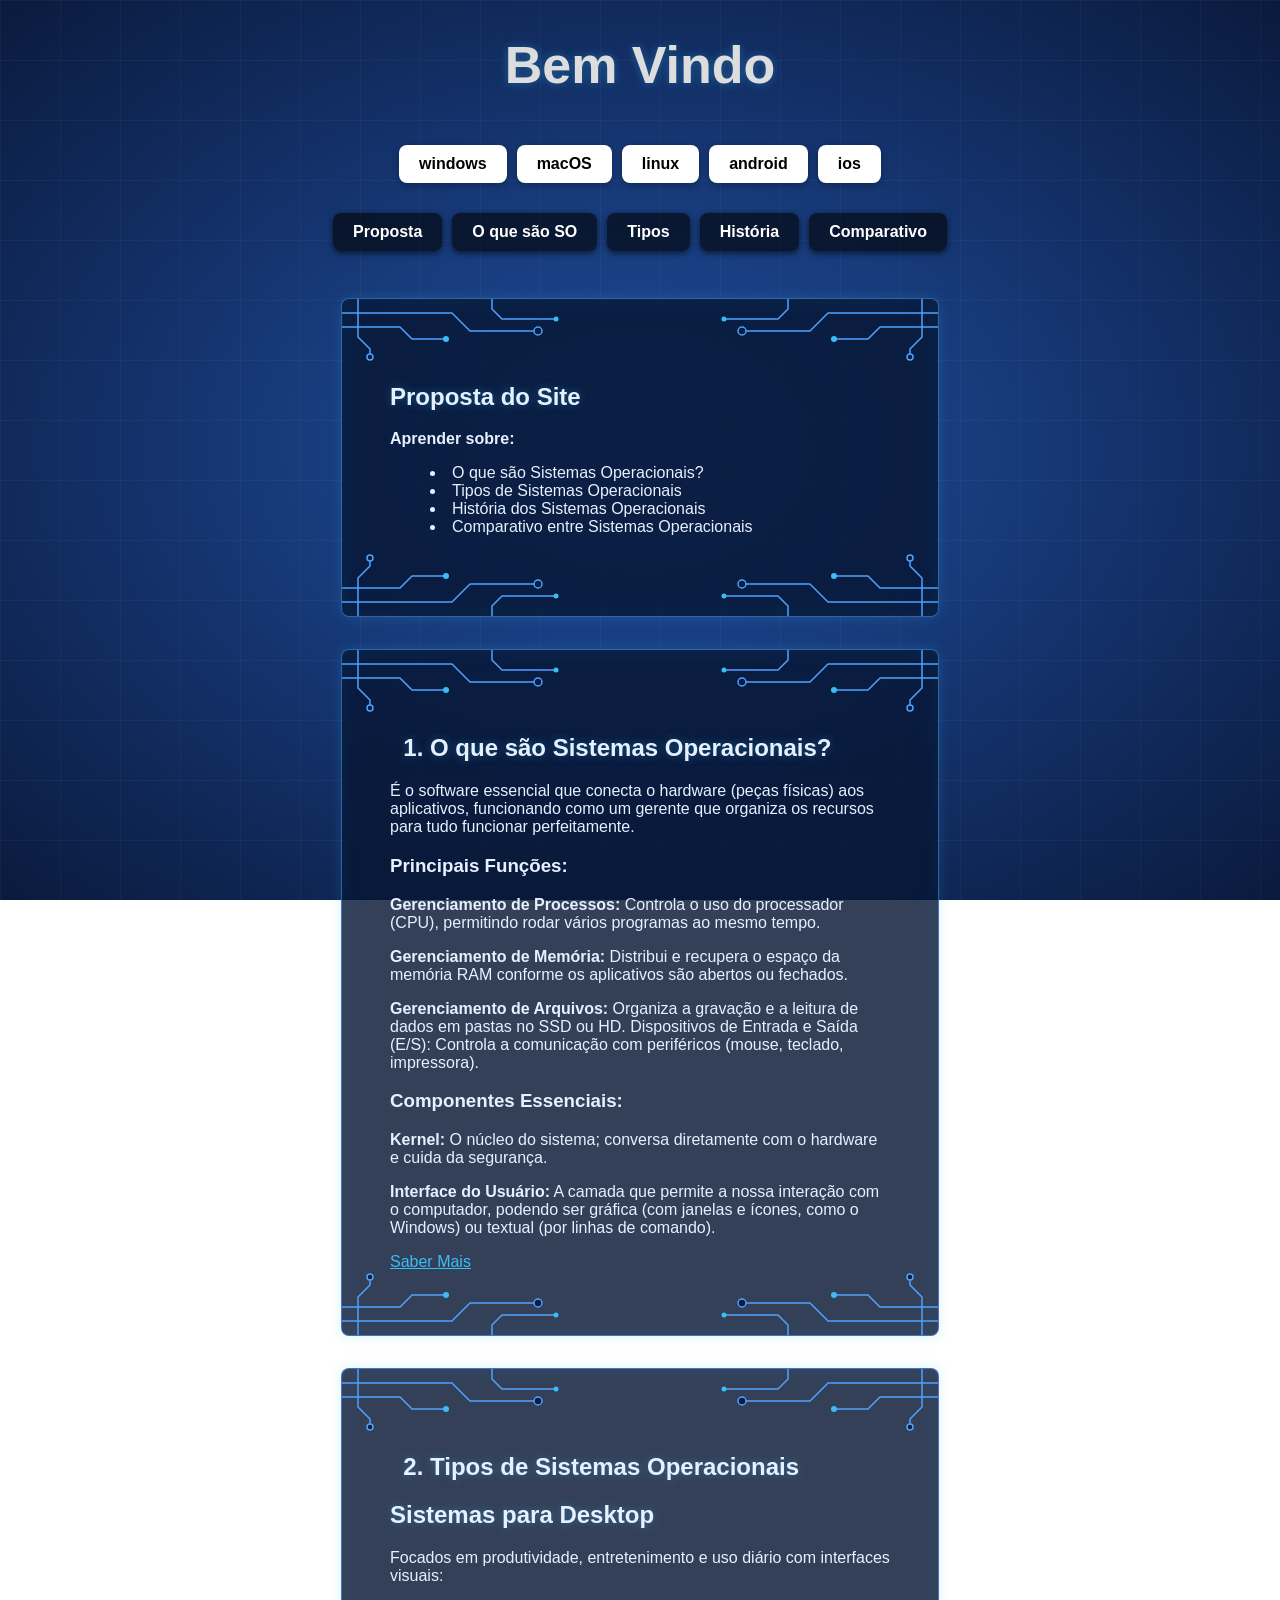
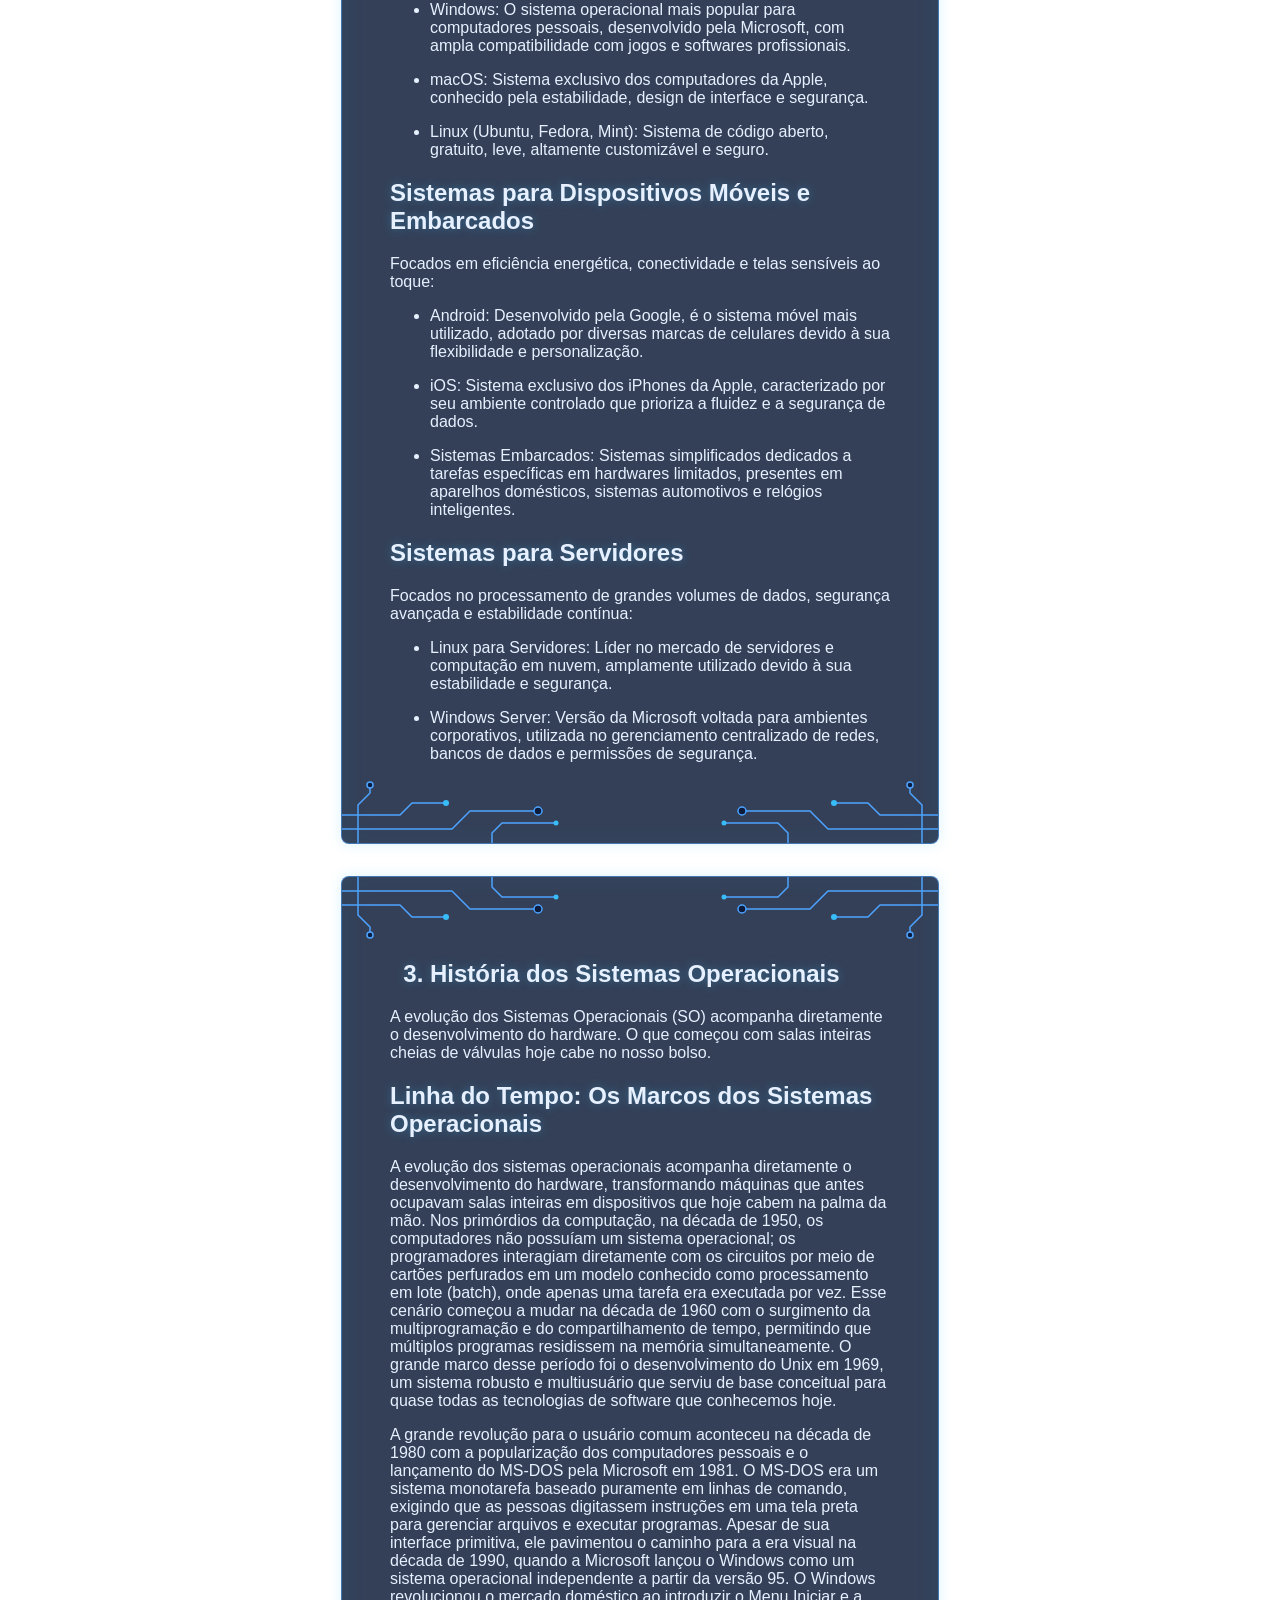
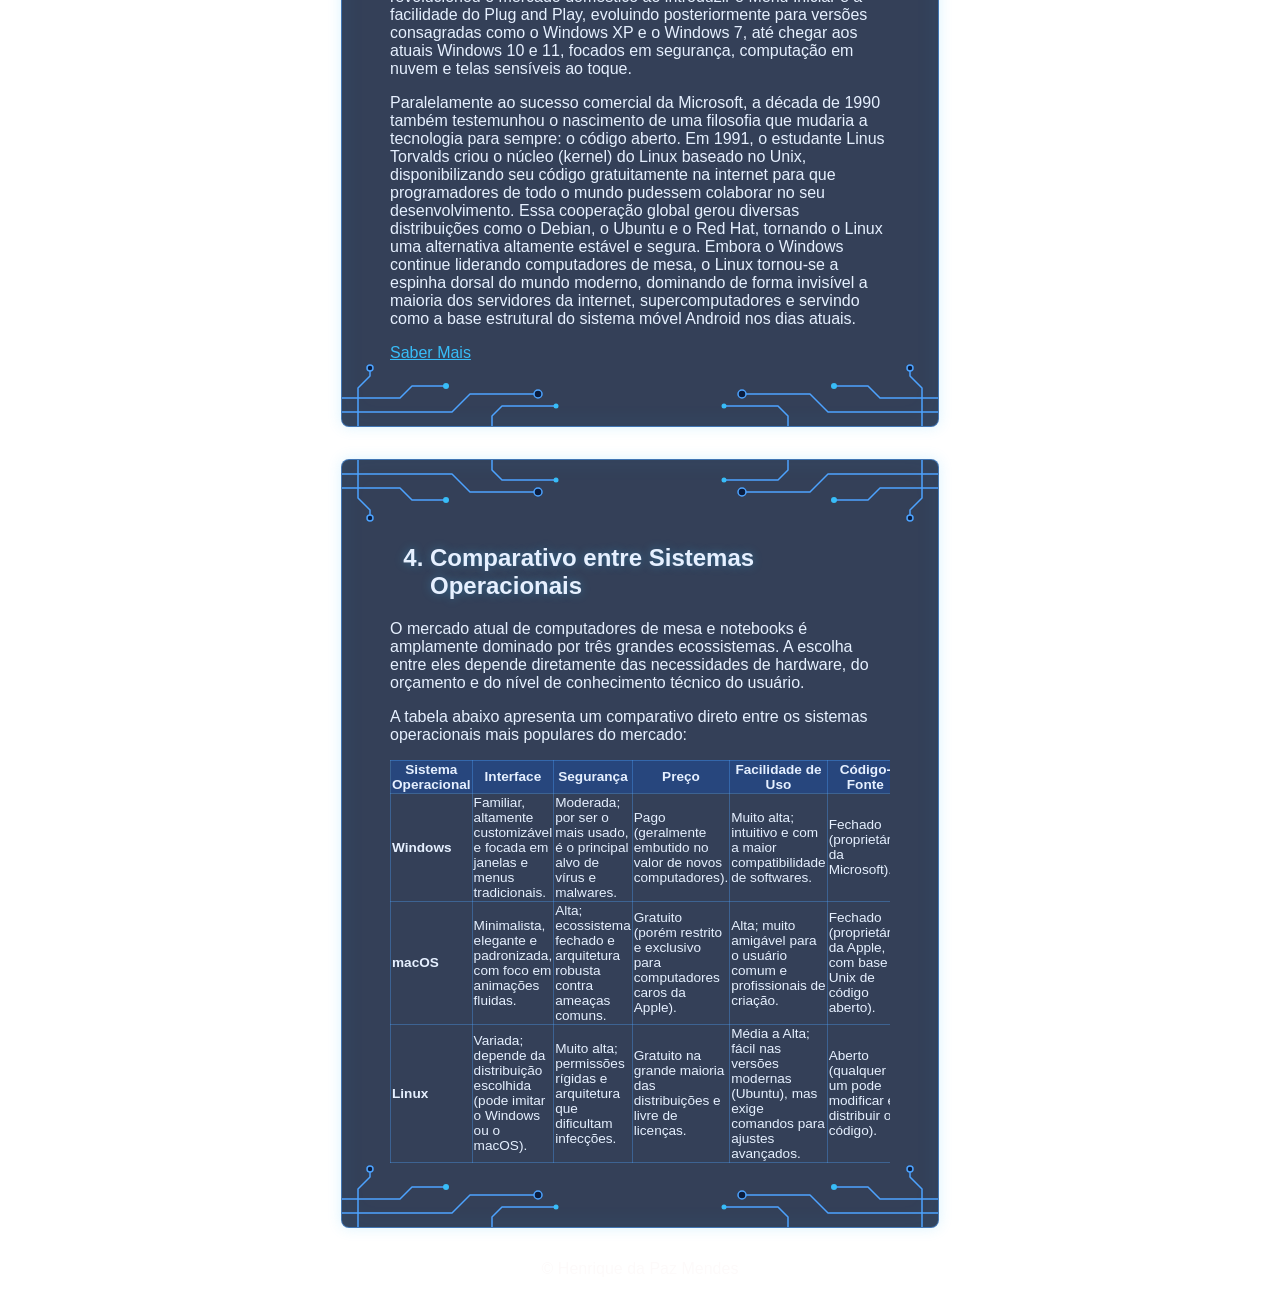
==== index.html @ d25dc4a1 "Add files via upload" ====
<!DOCTYPE html>
<!-- Declara que o documento é HTML5 -->
<html lang="pt-BR">
<!-- Idioma da página: português do Brasil -->

<!-- ==================================================================
     CABEÇALHO TÉCNICO (HEAD)
     Informações que não aparecem na página, mas configuram o site
     ================================================================== -->

<head>
    <meta charset="UTF-8"> <!-- Permite usar acentos e caracteres especiais -->
    <meta name="viewport" content="width=device-width, initial-scale=1.0">
    <!-- Faz o site se adaptar bem em celular -->

    <title>Modelo</title> <!-- Título que aparece na aba do navegador -->

    <link rel="stylesheet" href="estilo.css">
    <!-- Conecta o HTML com o arquivo de estilo (CSS) -->
    <link rel="stylesheet" href="circuito.css">
</head>


<!-- ==================================================================
     CORPO DA PÁGINA (BODY)
     Tudo o que aparece na tela fica aqui dentro
     ================================================================== -->

<body id='body' onload="carregar()" font face="Arial">
    <!-- Quando a página carrega, executa a função "carregar()" do JavaScript -->


    <!-- ============================================================
         MÚSICA DE FUNDO
         Toca sozinha (autoplay), repete (loop) e começa sem som (muted)
         ============================================================ -->
    <audio id="musica" autoplay loop muted>
        <source src="lofi.mp3" type="audio/mpeg">
    </audio>


    <!-- ============================================================
         TOPO DA PÁGINA (HEADER)
         ============================================================ -->
    <header>
        <div class="titulo"><h1>Bem Vindo</h1></div>
        <!-- Título principal da página -->
        <!-- ============================================================
         BOTÕES INTERATIVOS
         Cada botão chama uma função do arquivo script.js
         ============================================================ -->
        <!-- Botões interativos (chamam funções do script.js) -->
        <div class="botoes-so">
            <input type="button" value="windows" onclick="windowls()" target="_blank">
            <input type="button" value="macOS" onclick="macos()" target="_blank">
            <input type="button" value="linux" onclick="linux()" target="_blank">
            <input type="button" value="android" onclick="android()" target="_blank">
            <input type="button" value="ios" onclick="ios()" target="_blank">
        </div>
    </header>
    <!-- ============================================================
     MENU DE NAVEGAÇÃO
     Cada botão rola a página até a section com o id correspondente
     ============================================================ -->
    <nav class="menu">
        <a href="#proposta">Proposta</a>
        <a href="#o-que-sao">O que são SO</a>
        <a href="#tipos">Tipos</a>
        <a href="#historia">História</a>
        <a href="#comparativo">Comparativo</a>
    </nav>

    <section id="proposta">

        <!-- Título da seção -->
        <div class="titulo2">
            <h1>
                Proposta do Site
            </h1>
        </div>

        <!-- Lista com os assuntos que serão abordados -->
        <p><strong>Aprender sobre:</strong></p>
        <div class="a">
         <ul>
            <li>O que são Sistemas Operacionais?</li>
            <li>Tipos de Sistemas Operacionais</li>
            <li>História dos Sistemas Operacionais</li>
            <li>Comparativo entre Sistemas Operacionais</li>
         </ul>
        </div>
    </section>


    <!-- ========================================================
             SECTION 2 — O QUE SÃO SISTEMAS OPERACIONAIS?
             Explica o conceito, as funções e os componentes do SO
             ======================================================== -->
    <section id="o-que-sao" class="os">

        <!-- Título numerado do tópico 1 -->
        <ol>
            <h2>
                <li>O que são Sistemas Operacionais?</li>
            </h2>
        </ol>

        <!-- Parágrafo 1: definição geral do SO -->
        <p>É o software essencial que conecta o hardware (peças físicas) aos aplicativos, funcionando como um gerente
            que organiza os recursos para tudo funcionar perfeitamente.</p>


        <h3>Principais Funções:</h3>
        <p>
            <strong>Gerenciamento de Processos:</strong> Controla o uso do processador (CPU), permitindo rodar vários
            programas ao mesmo
            tempo.
        </p>
        <p>
            <strong>Gerenciamento de Memória:</strong> Distribui e recupera o espaço da memória RAM conforme os
            aplicativos são abertos
            ou fechados.
        </p>
        <p>
            <strong>Gerenciamento de Arquivos:</strong> Organiza a gravação e a leitura de dados em pastas no SSD ou HD.

            Dispositivos de Entrada e Saída (E/S): Controla a comunicação com periféricos (mouse, teclado, impressora).
        </p>
        <h3>Componentes Essenciais:</h3>
        <p>
            <strong>Kernel:</strong> O núcleo do sistema; conversa diretamente com o hardware e cuida da segurança.
        </p>
        <p>
            <strong>Interface do Usuário:</strong> A camada que permite a nossa interação com o computador, podendo ser
            gráfica (com
            janelas e ícones, como o Windows) ou textual (por linhas de comando).
        </p>
        <a href="os.html">Saber Mais</a>

    </section>


    <!-- ========================================================
             SECTION 3 — TIPOS DE SISTEMAS OPERACIONAIS
             Divide os sistemas em: Desktop, Móveis/Embarcados e Servidores
             ======================================================== -->
    <section id="tipos">

        <!-- Título numerado do tópico 2 (start="2" faz a lista começar no número 2) -->
        <ol start="2">
            <h2>
                <li>Tipos de Sistemas Operacionais</li>
            </h2>
        </ol>

        <!-- ---------- Subtópico: Sistemas para Desktop ---------- -->
        <h2>Sistemas para Desktop</h2>
        <p>Focados em produtividade, entretenimento e uso diário com interfaces visuais:</p>
        <ul>
            <li>Windows: O sistema operacional mais popular para computadores pessoais, desenvolvido pela Microsoft, com
                ampla compatibilidade com jogos e softwares profissionais.</li>

            <p>
                <li>macOS: Sistema exclusivo dos computadores da Apple, conhecido pela estabilidade, design de interface
                    e segurança.</li>
            </p>
            <p>
                <li>Linux (Ubuntu, Fedora, Mint): Sistema de código aberto, gratuito, leve, altamente customizável e
                    seguro.
            </p>
        </ul>

        <!-- ---------- Subtópico: Sistemas Móveis e Embarcados ---------- -->
        <h2>Sistemas para Dispositivos Móveis e Embarcados</h2>
        <p>Focados em eficiência energética, conectividade e telas sensíveis ao toque:</p>
        <ul>
            <li>Android: Desenvolvido pela Google, é o sistema móvel mais utilizado, adotado por diversas marcas de
                celulares devido à sua flexibilidade e personalização.
            </li>
            <p>
                <li>iOS: Sistema exclusivo dos iPhones da Apple, caracterizado por seu ambiente controlado que prioriza
                    a fluidez e a segurança de dados.</li>
            </p>
            <p>
                <li>Sistemas Embarcados: Sistemas simplificados dedicados a tarefas específicas em hardwares limitados,
                    presentes em aparelhos domésticos, sistemas automotivos e relógios inteligentes.
                </li>
            </p>
        </ul>

        <!-- ---------- Subtópico: Sistemas para Servidores ---------- -->
        <h2>Sistemas para Servidores</h2>
        <p>
            Focados no processamento de grandes volumes de dados, segurança avançada e estabilidade contínua:
        </p>
        <ul>
            <li>Linux para Servidores: Líder no mercado de servidores e computação em nuvem, amplamente utilizado devido
                à sua estabilidade e segurança.</li>
            <p>
                <li>Windows Server: Versão da Microsoft voltada para ambientes corporativos, utilizada no gerenciamento
                    centralizado de redes, bancos de dados e permissões de segurança.</li>
            </p>
        </ul>

    </section>


    <!-- ========================================================
             SECTION 4 — HISTÓRIA DOS SISTEMAS OPERACIONAIS
             Conta a evolução: cartões perfurados, Unix, MS-DOS,
             Windows e Linux
             ======================================================== -->
    <section id="historia">

        <ol start="3">
            <h2>
                <li>História dos Sistemas Operacionais</li>
            </h2>
        </ol>

        <!-- Introdução curta do tópico -->
        <p>A evolução dos Sistemas Operacionais (SO) acompanha diretamente o desenvolvimento do hardware. O que começou
            com salas inteiras cheias de válvulas hoje cabe no nosso bolso.</p>

        <!-- Subtítulo da linha do tempo -->
        <h2>Linha do Tempo: Os Marcos dos Sistemas Operacionais</h2>

        <!-- Parágrafo 1: décadas de 1950 e 1960 (batch, multiprogramação, Unix) -->
        <p>A evolução dos sistemas operacionais acompanha diretamente o desenvolvimento do hardware, transformando
            máquinas que antes ocupavam salas inteiras em dispositivos que hoje cabem na palma da mão. Nos primórdios da
            computação, na década de 1950, os computadores não possuíam um sistema operacional; os programadores
            interagiam diretamente com os circuitos por meio de cartões perfurados em um modelo conhecido como
            processamento em lote (batch), onde apenas uma tarefa era executada por vez. Esse cenário começou a mudar na
            década de 1960 com o surgimento da multiprogramação e do compartilhamento de tempo, permitindo que múltiplos
            programas residissem na memória simultaneamente. O grande marco desse período foi o desenvolvimento do Unix
            em 1969, um sistema robusto e multiusuário que serviu de base conceitual para quase todas as tecnologias de
            software que conhecemos hoje.</p>

        <!-- Parágrafo 2: décadas de 1980 e 1990 (MS-DOS e Windows) -->
        <p>A grande revolução para o usuário comum aconteceu na década de 1980 com a popularização dos computadores
            pessoais e o lançamento do MS-DOS pela Microsoft em 1981. O MS-DOS era um sistema monotarefa baseado
            puramente em linhas de comando, exigindo que as pessoas digitassem instruções em uma tela preta para
            gerenciar arquivos e executar programas. Apesar de sua interface primitiva, ele pavimentou o caminho para a
            era visual na década de 1990, quando a Microsoft lançou o Windows como um sistema operacional independente a
            partir da versão 95. O Windows revolucionou o mercado doméstico ao introduzir o Menu Iniciar e a facilidade
            do Plug and Play, evoluindo posteriormente para versões consagradas como o Windows XP e o Windows 7, até
            chegar aos atuais Windows 10 e 11, focados em segurança, computação em nuvem e telas sensíveis ao toque.</p>

        <!-- Parágrafo 3: década de 1990 (Linux e código aberto) -->
        <p>Paralelamente ao sucesso comercial da Microsoft, a década de 1990 também testemunhou o nascimento de uma
            filosofia que mudaria a tecnologia para sempre: o código aberto. Em 1991, o estudante Linus Torvalds criou o
            núcleo (kernel) do Linux baseado no Unix, disponibilizando seu código gratuitamente na internet para que
            programadores de todo o mundo pudessem colaborar no seu desenvolvimento. Essa cooperação global gerou
            diversas distribuições como o Debian, o Ubuntu e o Red Hat, tornando o Linux uma alternativa altamente
            estável e segura. Embora o Windows continue liderando computadores de mesa, o Linux tornou-se a espinha
            dorsal do mundo moderno, dominando de forma invisível a maioria dos servidores da internet,
            supercomputadores e servindo como a base estrutural do sistema móvel Android nos dias atuais.</p>
        <a href="historia.html" class="historia">Saber Mais</a>
    </section>


    <!-- ========================================================
             SECTION 5 — COMPARATIVO ENTRE SISTEMAS OPERACIONAIS
             Tabela comparando Windows, macOS e Linux
             ======================================================== -->
    
    <section id="comparativo">

        <!-- Título numerado do tópico 4 -->
        <ol start="4">
            <h2>
                <li>Comparativo entre Sistemas Operacionais</li>
            </h2>
        </ol>

        <!-- Introdução do comparativo -->
        <p>O mercado atual de computadores de mesa e notebooks é amplamente dominado por três grandes ecossistemas. A
            escolha entre eles depende diretamente das necessidades de hardware, do orçamento e do nível de conhecimento
            técnico do usuário.</p>

        <p>A tabela abaixo apresenta um comparativo direto entre os sistemas operacionais mais populares do mercado:</p>

        <!-- Tabela comparativa (estilizada pela classe "tabela-so" no CSS) -->
      <div class="tabela">
        <table class="tabela-so">

            <!-- Cabeçalho da tabela: nomes das colunas -->
            <thead>
                <tr>
                    <th>Sistema Operacional</th>
                    <th>Interface</th>
                    <th>Segurança</th>
                    <th>Preço</th>
                    <th>Facilidade de Uso</th>
                    <th>Código-Fonte</th>
                </tr>
            </thead>

            <!-- Corpo da tabela: uma linha para cada sistema -->
            <tbody>

                <!-- Linha: Windows -->
                <tr>
                    <td><strong>Windows</strong></td>
                    <td>Familiar, altamente customizável e focada em janelas e menus tradicionais.</td>
                    <td>Moderada; por ser o mais usado, é o principal alvo de vírus e malwares.</td>
                    <td>Pago (geralmente embutido no valor de novos computadores).</td>
                    <td>Muito alta; intuitivo e com a maior compatibilidade de softwares.</td>
                    <td>Fechado (proprietário da Microsoft).</td>
                </tr>

                <!-- Linha: macOS -->
                <tr>
                    <td><strong>macOS</strong></td>
                    <td>Minimalista, elegante e padronizada, com foco em animações fluidas.</td>
                    <td>Alta; ecossistema fechado e arquitetura robusta contra ameaças comuns.</td>
                    <td>Gratuito (porém restrito e exclusivo para computadores caros da Apple).</td>
                    <td>Alta; muito amigável para o usuário comum e profissionais de criação.</td>
                    <td>Fechado (proprietário da Apple, com base Unix de código aberto).</td>
                </tr>

                <!-- Linha: Linux -->
                <tr>
                    <td><strong>Linux</strong></td>
                    <td>Variada; depende da distribuição escolhida (pode imitar o Windows ou o macOS).</td>
                    <td>Muito alta; permissões rígidas e arquitetura que dificultam infecções.</td>
                    <td>Gratuito na grande maioria das distribuições e livre de licenças.</td>
                    <td>Média a Alta; fácil nas versões modernas (Ubuntu), mas exige comandos para ajustes avançados.
                    </td>
                    <td>Aberto (qualquer um pode modificar e distribuir o código).</td>
                </tr>

            </tbody>
        </table>
      </div>
    </section>
   







    <!-- ============================================================
         RODAPÉ
         ============================================================ -->
    <footer>
        <p>&copy; Henrique da Paz Mendes</p>
        <!-- Rodapé com meu nome -->
    </footer>


    <!-- ============================================================
         JAVASCRIPT
         Fica no final do body para carregar depois do conteúdo
         ============================================================ -->
    <script src="script.js"></script>
    <!-- Conecta com o JavaScript que controla o comportamento da página -->

</body>

</html>
---- estilo.css ----
body {
    background-image: url('logos_sistemas.jpg');
    background-repeat: no-repeat;
    background-size: cover;
    background-position: center;
    background-attachment: fixed;
    font-family: Arial, Helvetica, sans-serif;
    
}


header {
    color: rgb(0, 0, 0);
    text-align: center;
}


section {
    background: white;
    border-radius: 10px;
    padding: 20px;
    width: 500px;
    margin: auto;
    padding-top: 25px;
    
}


footer {
    text-align: center;
    color: rgb(253, 250, 250);
    font-family: Arial;
}




.a {
    list-style-position: inside;
    padding-left: 0;
    text-align: left;
}


.os {
    text-align: left;
    margin-top: 20px;
}


section {
    margin-bottom: 50px;
}

/* Faz a rolagem ser suave ao clicar nos botões */
html {
    scroll-behavior: smooth;
}

/* Barra de botões */
.menu {
    display: flex;
    flex-wrap: wrap;
    /* quebra linha em telas pequenas */
    justify-content: center;
    gap: 10px;
    padding: 15px;
}

/* Cada botão */
.menu a {
    background: white;
    color: #ffffff;                                   /* ← era #000000 */
    text-decoration: none;
    padding: 10px 20px;
    border-radius: 8px;
    font-weight: bold;
    box-shadow: 0 2px 6px rgba(0, 0, 0, 0.623);
    transition: transform 0.2s, background 0.2s, color 0.2s;   /* ← color incluído */
    position: sticky;
    top: 0;
    z-index: 10;
    background: rgba(0, 0, 0, 0.6);
}



.menu a:hover,
.menu a:active {
    background: #ffffff;   /* ← era #ddd */
    color: #000000;        /* letra preta */
    transform: translateY(-2px);
}


/* Deixa um pequeno espaço no topo ao chegar na section */
section {
    scroll-margin-top: 20px;
}

/* Área dos botões de sistema operacional */
.botoes-so {
    display: flex;
    flex-wrap: wrap;
    /* quebra linha em telas pequenas */
    justify-content: center;
    gap: 10px;
    padding: 15px;
}

/* Cada botão (mesmo estilo do menu) */
.botoes-so input[type="button"] {
    background: white;
    color: #000;
    border: none;
    padding: 10px 20px;
    border-radius: 8px;
    font-weight: bold;
    font-size: 1rem;
    cursor: pointer;
    box-shadow: 0 2px 6px rgba(0, 0, 0, 0.3);
    transition: transform 0.2s, background 0.2s;
}

/* Efeito ao passar o mouse */
.botoes-so input[type="button"]:hover {
    background: #ddd;
    transform: translateY(-2px);
}
.titulo{
    color: #ddd;
    font-size: 26px;
    font-weight: normal;
    text-shadow: 0 0 10px rgba(56, 189, 248, 0.35);
}
a{
    color: #38bdf8;
    text-align: left;
}

.tabela {
    width: 100%;
    overflow-x: auto;      /* se não couber, aparece rolagem lateral */
}

.tabela-so {
    width: 100%;           /* ocupa toda a largura disponível na section */
    border-collapse: collapse;
}

.tabela-so th,
.tabela-so td {
    font-size: 0.85rem;
}
---- circuito.css ----
/* ==================================================================
   CIRCUITO.CSS — sections com aparência de placa de circuito
   Link esta folha DEPOIS do CSS principal de cada página, assim:
     <link rel="stylesheet" href="estilo.css">
     <link rel="stylesheet" href="circuito.css">
   ================================================================== */

:root {
    --azul-fundo-escuro: #0a1a3d;
    --azul-fundo-medio: #173a7a;
    --azul-fundo-claro: #1f4a96;
    --azul-linha: #4da3ff;
    --azul-brilho: #38bdf8;
    --texto-claro: #e6f0ff;

    /* Trilhas do canto superior esquerdo (linhas em 90°/45° + bolinhas) */
    --trilha-tl: url("data:image/svg+xml,%3Csvg xmlns='http://www.w3.org/2000/svg' viewBox='0 0 240 64'%3E%3Cg fill='none' stroke='%234da3ff' stroke-width='1.5' stroke-linejoin='round'%3E%3Cpath d='M0 14H110L128 32H196'/%3E%3Cpath d='M0 28H58L70 40H104'/%3E%3Cpath d='M16 0V38L28 50V58'/%3E%3Cpath d='M150 0V10L160 20H214'/%3E%3Ccircle cx='196' cy='32' r='4' fill='%230b1c3d'/%3E%3Ccircle cx='28' cy='58' r='3' fill='%230b1c3d'/%3E%3Ccircle cx='104' cy='40' r='3' fill='%2338bdf8' stroke='none'/%3E%3Ccircle cx='214' cy='20' r='2.5' fill='%2338bdf8' stroke='none'/%3E%3C/g%3E%3C/svg%3E");

    /* Mesmas trilhas giradas 180° (canto inferior direito) */
    --trilha-br: url("data:image/svg+xml,%3Csvg xmlns='http://www.w3.org/2000/svg' viewBox='0 0 240 64'%3E%3Cg transform='rotate(180 120 32)' fill='none' stroke='%234da3ff' stroke-width='1.5' stroke-linejoin='round'%3E%3Cpath d='M0 14H110L128 32H196'/%3E%3Cpath d='M0 28H58L70 40H104'/%3E%3Cpath d='M16 0V38L28 50V58'/%3E%3Cpath d='M150 0V10L160 20H214'/%3E%3Ccircle cx='196' cy='32' r='4' fill='%230b1c3d'/%3E%3Ccircle cx='28' cy='58' r='3' fill='%230b1c3d'/%3E%3Ccircle cx='104' cy='40' r='3' fill='%2338bdf8' stroke='none'/%3E%3Ccircle cx='214' cy='20' r='2.5' fill='%2338bdf8' stroke='none'/%3E%3C/g%3E%3C/svg%3E");
}


/* ------------------------------------------------------------------
   FUNDO DA PÁGINA — mesma coloração da imagem (azul-marinho com
   brilho no centro e quadriculado de "papel milimetrado")
   Se preferir usar a própria imagem, troque tudo por:
   body { background: url("fundo.png") center / cover fixed; }
   ------------------------------------------------------------------ */
body {
    background:
        linear-gradient(rgba(255, 255, 255, 0.035) 1px, transparent 1px) 0 0 / 60px 60px,
        linear-gradient(90deg, rgba(255, 255, 255, 0.035) 1px, transparent 1px) 0 0 / 60px 60px,
        radial-gradient(ellipse at 50% 50%, var(--azul-fundo-claro) 0%, var(--azul-fundo-medio) 40%, var(--azul-fundo-escuro) 100%);
    background-attachment: fixed;
    color: var(--texto-claro);
}


/* ------------------------------------------------------------------
   SECTIONS — placa de circuito
   Canto superior esquerdo e inferior direito: fundo da própria section
   Canto superior direito e inferior esquerdo: ::before e ::after
   ------------------------------------------------------------------ */
section {
    position: relative;
    padding: 64px 48px;
    margin: 32px auto;
    border: 1px solid rgba(77, 163, 255, 0.55);
    border-radius: 8px;
    color: var(--texto-claro);

    background:
        var(--trilha-tl) left 0 top 0 / 240px 64px no-repeat,
        var(--trilha-br) right 0 bottom 0 / 240px 64px no-repeat,
        rgba(8, 22, 52, 0.82);

    box-shadow:
        0 0 14px rgba(56, 189, 248, 0.18),
        inset 0 0 28px rgba(56, 189, 248, 0.06);
}

/* canto superior direito (trilhas espelhadas na horizontal) */
section::before {
    content: "";
    position: absolute;
    top: 0;
    right: 0;
    width: 240px;
    height: 64px;
    background: var(--trilha-tl) no-repeat center / 100% 100%;
    transform: scaleX(-1);
    pointer-events: none;
}

/* canto inferior esquerdo (trilhas espelhadas na vertical) */
section::after {
    content: "";
    position: absolute;
    bottom: 0;
    left: 0;
    width: 240px;
    height: 64px;
    background: var(--trilha-tl) no-repeat center / 100% 100%;
    transform: scaleY(-1);
    pointer-events: none;
}

/* Textos dentro da section ficam claros e legíveis sobre o fundo escuro */
section h1,
section h2,
section h3,
section p,
section li,
section strong {
    color: var(--texto-claro);
}

section h1,
section h2 {
    text-shadow: 0 0 10px rgba(56, 189, 248, 0.35);
}

/* Tabela do comparativo combinando com o tema */
section table {
    border-color: rgba(77, 163, 255, 0.5);
}

section th,
section td {
    border: 1px solid rgba(77, 163, 255, 0.35);
}

section th {
    background: rgba(31, 74, 150, 0.6);
}

/* Celular: trilhas menores e menos espaçamento */
@media (max-width: 600px) {
    section {
        padding: 56px 20px;
        background-size: 150px 40px, 150px 40px, auto;
    }

    section::before,
    section::after {
        width: 150px;
        height: 40px;
    }
}
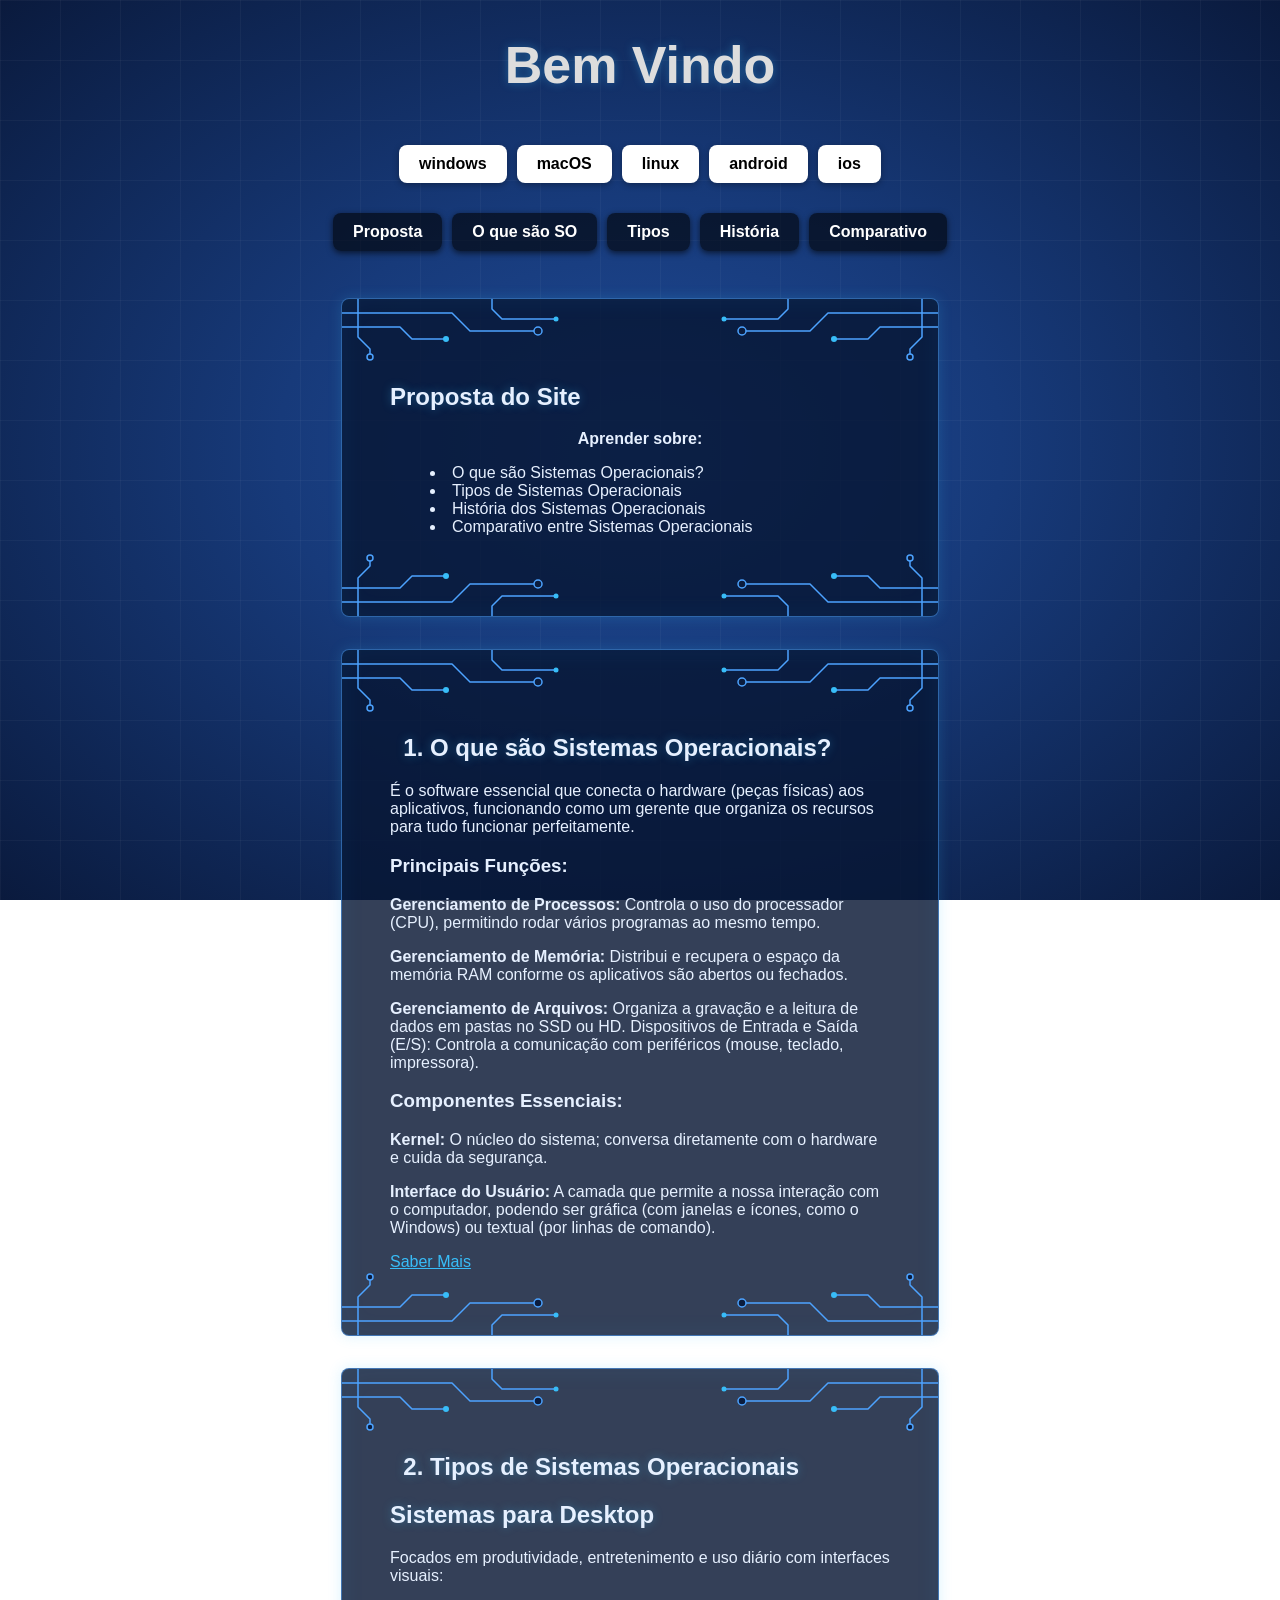
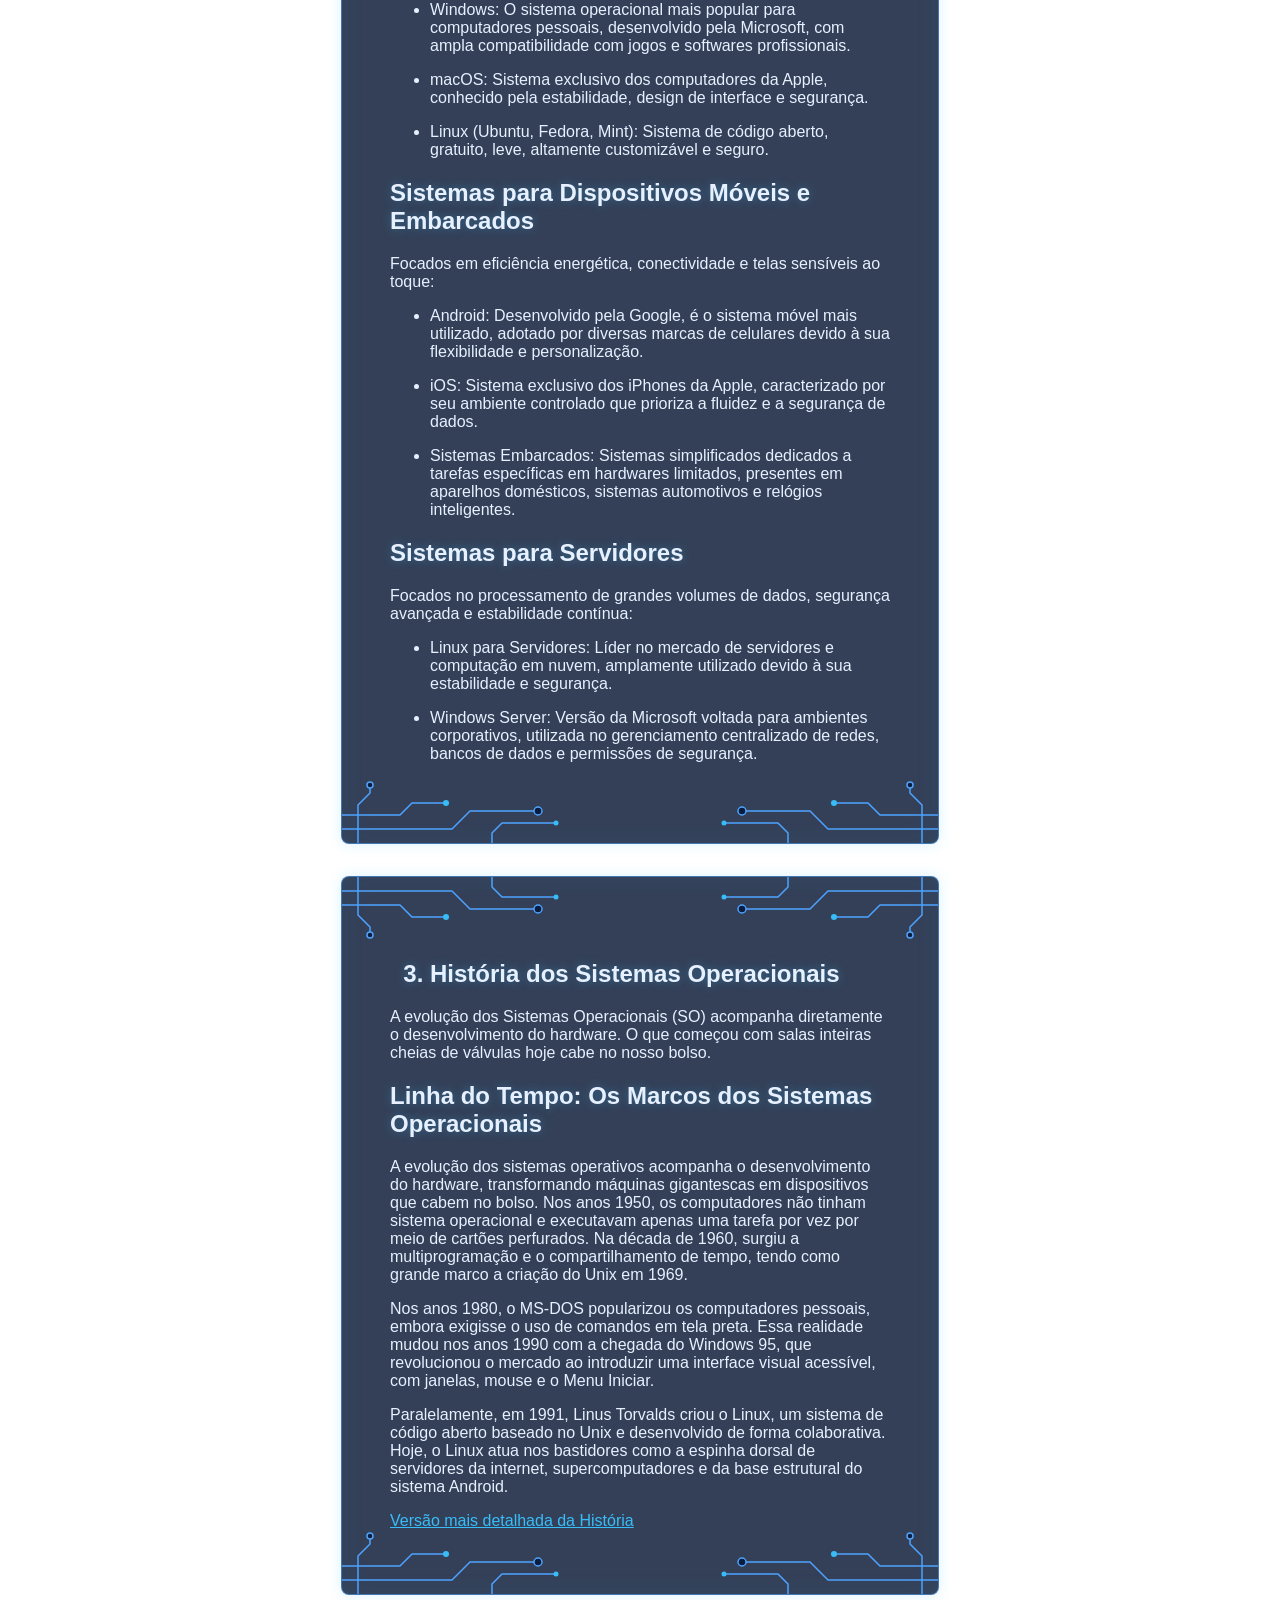
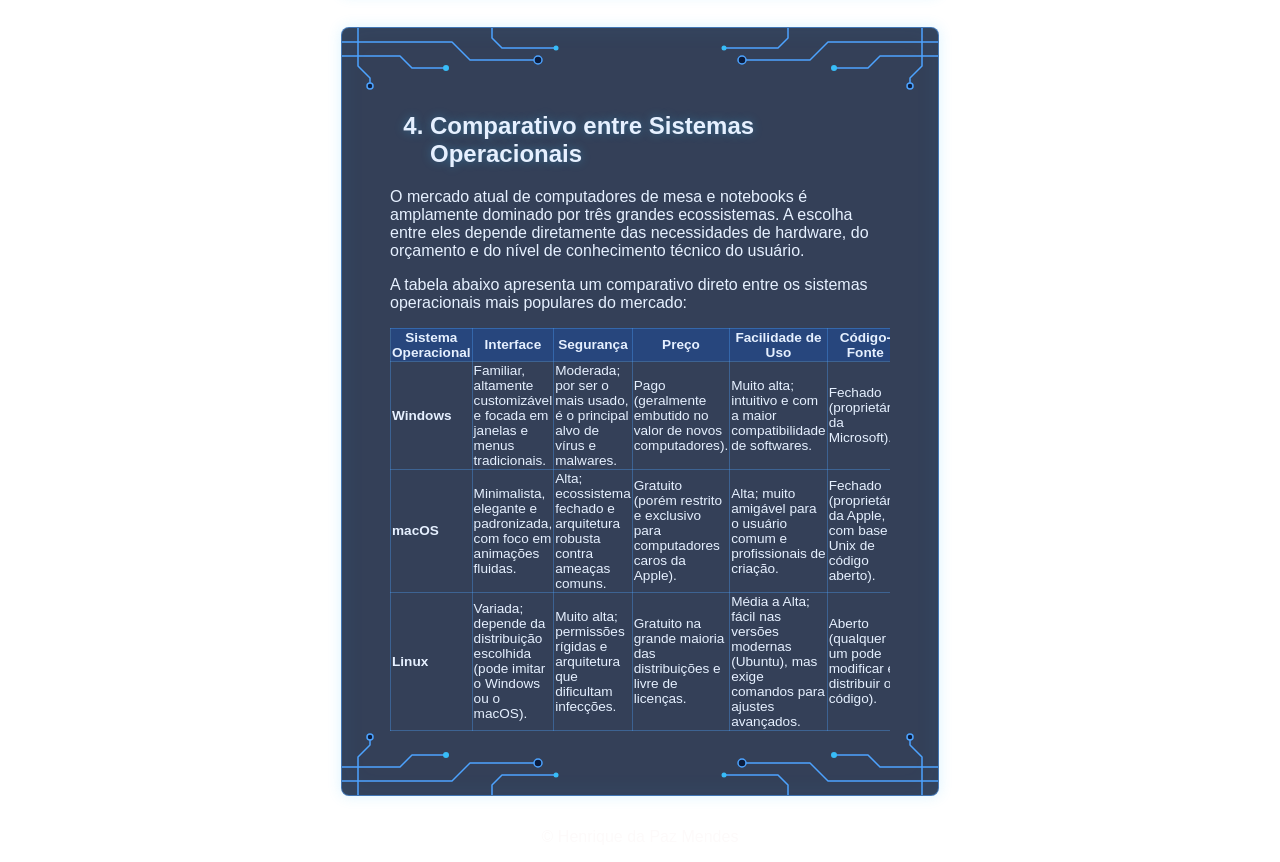
==== commit 24b80f38: "Atualizar o index.html" ====
--- a/index.html
+++ b/index.html
@@ -13,7 +13,7 @@
     <meta name="viewport" content="width=device-width, initial-scale=1.0">
     <!-- Faz o site se adaptar bem em celular -->
 
-    <title>Modelo</title> <!-- Título que aparece na aba do navegador -->
+    <title>Progeto Final</title> <!-- Título que aparece na aba do navegador -->
 
     <link rel="stylesheet" href="estilo.css">
     <!-- Conecta o HTML com o arquivo de estilo (CSS) -->
@@ -80,7 +80,7 @@
         </div>
 
         <!-- Lista com os assuntos que serão abordados -->
-        <p><strong>Aprender sobre:</strong></p>
+        <div class="aprender_sobre"><p><strong>Aprender sobre:</strong></p></div>
         <div class="a">
          <ul>
             <li>O que são Sistemas Operacionais?</li>
@@ -226,36 +226,14 @@
         <h2>Linha do Tempo: Os Marcos dos Sistemas Operacionais</h2>
 
         <!-- Parágrafo 1: décadas de 1950 e 1960 (batch, multiprogramação, Unix) -->
-        <p>A evolução dos sistemas operacionais acompanha diretamente o desenvolvimento do hardware, transformando
-            máquinas que antes ocupavam salas inteiras em dispositivos que hoje cabem na palma da mão. Nos primórdios da
-            computação, na década de 1950, os computadores não possuíam um sistema operacional; os programadores
-            interagiam diretamente com os circuitos por meio de cartões perfurados em um modelo conhecido como
-            processamento em lote (batch), onde apenas uma tarefa era executada por vez. Esse cenário começou a mudar na
-            década de 1960 com o surgimento da multiprogramação e do compartilhamento de tempo, permitindo que múltiplos
-            programas residissem na memória simultaneamente. O grande marco desse período foi o desenvolvimento do Unix
-            em 1969, um sistema robusto e multiusuário que serviu de base conceitual para quase todas as tecnologias de
-            software que conhecemos hoje.</p>
+        <p>A evolução dos sistemas operativos acompanha o desenvolvimento do hardware, transformando máquinas gigantescas em dispositivos que cabem no bolso. Nos anos 1950, os computadores não tinham sistema operacional e executavam apenas uma tarefa por vez por meio de cartões perfurados. Na década de 1960, surgiu a multiprogramação e o compartilhamento de tempo, tendo como grande marco a criação do Unix em 1969.</p>
 
         <!-- Parágrafo 2: décadas de 1980 e 1990 (MS-DOS e Windows) -->
-        <p>A grande revolução para o usuário comum aconteceu na década de 1980 com a popularização dos computadores
-            pessoais e o lançamento do MS-DOS pela Microsoft em 1981. O MS-DOS era um sistema monotarefa baseado
-            puramente em linhas de comando, exigindo que as pessoas digitassem instruções em uma tela preta para
-            gerenciar arquivos e executar programas. Apesar de sua interface primitiva, ele pavimentou o caminho para a
-            era visual na década de 1990, quando a Microsoft lançou o Windows como um sistema operacional independente a
-            partir da versão 95. O Windows revolucionou o mercado doméstico ao introduzir o Menu Iniciar e a facilidade
-            do Plug and Play, evoluindo posteriormente para versões consagradas como o Windows XP e o Windows 7, até
-            chegar aos atuais Windows 10 e 11, focados em segurança, computação em nuvem e telas sensíveis ao toque.</p>
+        <p>Nos anos 1980, o MS-DOS popularizou os computadores pessoais, embora exigisse o uso de comandos em tela preta. Essa realidade mudou nos anos 1990 com a chegada do Windows 95, que revolucionou o mercado ao introduzir uma interface visual acessível, com janelas, mouse e o Menu Iniciar.</p>
 
         <!-- Parágrafo 3: década de 1990 (Linux e código aberto) -->
-        <p>Paralelamente ao sucesso comercial da Microsoft, a década de 1990 também testemunhou o nascimento de uma
-            filosofia que mudaria a tecnologia para sempre: o código aberto. Em 1991, o estudante Linus Torvalds criou o
-            núcleo (kernel) do Linux baseado no Unix, disponibilizando seu código gratuitamente na internet para que
-            programadores de todo o mundo pudessem colaborar no seu desenvolvimento. Essa cooperação global gerou
-            diversas distribuições como o Debian, o Ubuntu e o Red Hat, tornando o Linux uma alternativa altamente
-            estável e segura. Embora o Windows continue liderando computadores de mesa, o Linux tornou-se a espinha
-            dorsal do mundo moderno, dominando de forma invisível a maioria dos servidores da internet,
-            supercomputadores e servindo como a base estrutural do sistema móvel Android nos dias atuais.</p>
-        <a href="historia.html" class="historia">Saber Mais</a>
+        <p>Paralelamente, em 1991, Linus Torvalds criou o Linux, um sistema de código aberto baseado no Unix e desenvolvido de forma colaborativa. Hoje, o Linux atua nos bastidores como a espinha dorsal de servidores da internet, supercomputadores e da base estrutural do sistema Android.</p>
+        <a href="historia.html" class="historia">Versão mais detalhada da História</a>
     </section>
 
 
--- a/estilo.css
+++ b/estilo.css
@@ -151,4 +151,45 @@
 .tabela-so th,
 .tabela-so td {
     font-size: 0.85rem;
+}
+
+/* ------------------------------------------------------------------
+   CELULAR (telas até 700px)
+   ------------------------------------------------------------------ */
+@media (max-width: 700px) {
+    .titulo {
+        font-size: 22px;
+    }
+
+    /* botões um pouco menores para caberem melhor na tela */
+    .menu a {
+        padding: 8px 14px;
+        font-size: 0.9rem;
+    }
+
+    .botoes-so input[type="button"] {
+        padding: 8px 16px;
+        font-size: 0.95rem;
+    }
+
+    /* A tabela tem 6 colunas: em vez de espremer tudo, ela mantém uma
+       largura mínima e o usuário rola para o lado dentro da section */
+    .tabela {
+        -webkit-overflow-scrolling: touch;
+    }
+
+    .tabela-so {
+        min-width: 640px;
+    }
+
+    .tabela-so th,
+    .tabela-so td {
+        padding: 6px 8px;
+        text-align: left;
+        vertical-align: top;
+    }
+}
+
+.aprender_sobre{
+  text-align: center;
 }
--- a/circuito.css
+++ b/circuito.css
@@ -1,130 +1,154 @@
-/* ==================================================================
-   CIRCUITO.CSS — sections com aparência de placa de circuito
-   Link esta folha DEPOIS do CSS principal de cada página, assim:
-     <link rel="stylesheet" href="estilo.css">
-     <link rel="stylesheet" href="circuito.css">
-   ================================================================== */
-
-:root {
-    --azul-fundo-escuro: #0a1a3d;
-    --azul-fundo-medio: #173a7a;
-    --azul-fundo-claro: #1f4a96;
-    --azul-linha: #4da3ff;
-    --azul-brilho: #38bdf8;
-    --texto-claro: #e6f0ff;
-
-    /* Trilhas do canto superior esquerdo (linhas em 90°/45° + bolinhas) */
-    --trilha-tl: url("data:image/svg+xml,%3Csvg xmlns='http://www.w3.org/2000/svg' viewBox='0 0 240 64'%3E%3Cg fill='none' stroke='%234da3ff' stroke-width='1.5' stroke-linejoin='round'%3E%3Cpath d='M0 14H110L128 32H196'/%3E%3Cpath d='M0 28H58L70 40H104'/%3E%3Cpath d='M16 0V38L28 50V58'/%3E%3Cpath d='M150 0V10L160 20H214'/%3E%3Ccircle cx='196' cy='32' r='4' fill='%230b1c3d'/%3E%3Ccircle cx='28' cy='58' r='3' fill='%230b1c3d'/%3E%3Ccircle cx='104' cy='40' r='3' fill='%2338bdf8' stroke='none'/%3E%3Ccircle cx='214' cy='20' r='2.5' fill='%2338bdf8' stroke='none'/%3E%3C/g%3E%3C/svg%3E");
-
-    /* Mesmas trilhas giradas 180° (canto inferior direito) */
-    --trilha-br: url("data:image/svg+xml,%3Csvg xmlns='http://www.w3.org/2000/svg' viewBox='0 0 240 64'%3E%3Cg transform='rotate(180 120 32)' fill='none' stroke='%234da3ff' stroke-width='1.5' stroke-linejoin='round'%3E%3Cpath d='M0 14H110L128 32H196'/%3E%3Cpath d='M0 28H58L70 40H104'/%3E%3Cpath d='M16 0V38L28 50V58'/%3E%3Cpath d='M150 0V10L160 20H214'/%3E%3Ccircle cx='196' cy='32' r='4' fill='%230b1c3d'/%3E%3Ccircle cx='28' cy='58' r='3' fill='%230b1c3d'/%3E%3Ccircle cx='104' cy='40' r='3' fill='%2338bdf8' stroke='none'/%3E%3Ccircle cx='214' cy='20' r='2.5' fill='%2338bdf8' stroke='none'/%3E%3C/g%3E%3C/svg%3E");
-}
-
-
-/* ------------------------------------------------------------------
-   FUNDO DA PÁGINA — mesma coloração da imagem (azul-marinho com
-   brilho no centro e quadriculado de "papel milimetrado")
-   Se preferir usar a própria imagem, troque tudo por:
-   body { background: url("fundo.png") center / cover fixed; }
-   ------------------------------------------------------------------ */
-body {
-    background:
-        linear-gradient(rgba(255, 255, 255, 0.035) 1px, transparent 1px) 0 0 / 60px 60px,
-        linear-gradient(90deg, rgba(255, 255, 255, 0.035) 1px, transparent 1px) 0 0 / 60px 60px,
-        radial-gradient(ellipse at 50% 50%, var(--azul-fundo-claro) 0%, var(--azul-fundo-medio) 40%, var(--azul-fundo-escuro) 100%);
-    background-attachment: fixed;
-    color: var(--texto-claro);
-}
-
-
-/* ------------------------------------------------------------------
-   SECTIONS — placa de circuito
-   Canto superior esquerdo e inferior direito: fundo da própria section
-   Canto superior direito e inferior esquerdo: ::before e ::after
-   ------------------------------------------------------------------ */
-section {
-    position: relative;
-    padding: 64px 48px;
-    margin: 32px auto;
-    border: 1px solid rgba(77, 163, 255, 0.55);
-    border-radius: 8px;
-    color: var(--texto-claro);
-
-    background:
-        var(--trilha-tl) left 0 top 0 / 240px 64px no-repeat,
-        var(--trilha-br) right 0 bottom 0 / 240px 64px no-repeat,
-        rgba(8, 22, 52, 0.82);
-
-    box-shadow:
-        0 0 14px rgba(56, 189, 248, 0.18),
-        inset 0 0 28px rgba(56, 189, 248, 0.06);
-}
-
-/* canto superior direito (trilhas espelhadas na horizontal) */
-section::before {
-    content: "";
-    position: absolute;
-    top: 0;
-    right: 0;
-    width: 240px;
-    height: 64px;
-    background: var(--trilha-tl) no-repeat center / 100% 100%;
-    transform: scaleX(-1);
-    pointer-events: none;
-}
-
-/* canto inferior esquerdo (trilhas espelhadas na vertical) */
-section::after {
-    content: "";
-    position: absolute;
-    bottom: 0;
-    left: 0;
-    width: 240px;
-    height: 64px;
-    background: var(--trilha-tl) no-repeat center / 100% 100%;
-    transform: scaleY(-1);
-    pointer-events: none;
-}
-
-/* Textos dentro da section ficam claros e legíveis sobre o fundo escuro */
-section h1,
-section h2,
-section h3,
-section p,
-section li,
-section strong {
-    color: var(--texto-claro);
-}
-
-section h1,
-section h2 {
-    text-shadow: 0 0 10px rgba(56, 189, 248, 0.35);
-}
-
-/* Tabela do comparativo combinando com o tema */
-section table {
-    border-color: rgba(77, 163, 255, 0.5);
-}
-
-section th,
-section td {
-    border: 1px solid rgba(77, 163, 255, 0.35);
-}
-
-section th {
-    background: rgba(31, 74, 150, 0.6);
-}
-
-/* Celular: trilhas menores e menos espaçamento */
-@media (max-width: 600px) {
-    section {
-        padding: 56px 20px;
-        background-size: 150px 40px, 150px 40px, auto;
-    }
-
-    section::before,
-    section::after {
-        width: 150px;
-        height: 40px;
-    }
+/* ==================================================================
+   CIRCUITO.CSS — sections com aparência de placa de circuito
+   Link esta folha DEPOIS do CSS principal de cada página, assim:
+     <link rel="stylesheet" href="estilo.css">
+     <link rel="stylesheet" href="circuito.css">
+   ================================================================== */
+
+:root {
+    --azul-fundo-escuro: #0a1a3d;
+    --azul-fundo-medio: #173a7a;
+    --azul-fundo-claro: #1f4a96;
+    --azul-linha: #4da3ff;
+    --azul-brilho: #38bdf8;
+    --texto-claro: #e6f0ff;
+
+    /* Trilhas do canto superior esquerdo (linhas em 90°/45° + bolinhas) */
+    --trilha-tl: url("data:image/svg+xml,%3Csvg xmlns='http://www.w3.org/2000/svg' viewBox='0 0 240 64'%3E%3Cg fill='none' stroke='%234da3ff' stroke-width='1.5' stroke-linejoin='round'%3E%3Cpath d='M0 14H110L128 32H196'/%3E%3Cpath d='M0 28H58L70 40H104'/%3E%3Cpath d='M16 0V38L28 50V58'/%3E%3Cpath d='M150 0V10L160 20H214'/%3E%3Ccircle cx='196' cy='32' r='4' fill='%230b1c3d'/%3E%3Ccircle cx='28' cy='58' r='3' fill='%230b1c3d'/%3E%3Ccircle cx='104' cy='40' r='3' fill='%2338bdf8' stroke='none'/%3E%3Ccircle cx='214' cy='20' r='2.5' fill='%2338bdf8' stroke='none'/%3E%3C/g%3E%3C/svg%3E");
+
+    /* Mesmas trilhas giradas 180° (canto inferior direito) */
+    --trilha-br: url("data:image/svg+xml,%3Csvg xmlns='http://www.w3.org/2000/svg' viewBox='0 0 240 64'%3E%3Cg transform='rotate(180 120 32)' fill='none' stroke='%234da3ff' stroke-width='1.5' stroke-linejoin='round'%3E%3Cpath d='M0 14H110L128 32H196'/%3E%3Cpath d='M0 28H58L70 40H104'/%3E%3Cpath d='M16 0V38L28 50V58'/%3E%3Cpath d='M150 0V10L160 20H214'/%3E%3Ccircle cx='196' cy='32' r='4' fill='%230b1c3d'/%3E%3Ccircle cx='28' cy='58' r='3' fill='%230b1c3d'/%3E%3Ccircle cx='104' cy='40' r='3' fill='%2338bdf8' stroke='none'/%3E%3Ccircle cx='214' cy='20' r='2.5' fill='%2338bdf8' stroke='none'/%3E%3C/g%3E%3C/svg%3E");
+}
+
+
+/* ------------------------------------------------------------------
+   FUNDO DA PÁGINA — mesma coloração da imagem (azul-marinho com
+   brilho no centro e quadriculado de "papel milimetrado")
+   Se preferir usar a própria imagem, troque tudo por:
+   body { background: url("fundo.png") center / cover fixed; }
+   ------------------------------------------------------------------ */
+body {
+    background:
+        linear-gradient(rgba(255, 255, 255, 0.035) 1px, transparent 1px) 0 0 / 60px 60px,
+        linear-gradient(90deg, rgba(255, 255, 255, 0.035) 1px, transparent 1px) 0 0 / 60px 60px,
+        radial-gradient(ellipse at 50% 50%, var(--azul-fundo-claro) 0%, var(--azul-fundo-medio) 40%, var(--azul-fundo-escuro) 100%);
+    background-attachment: fixed;
+    color: var(--texto-claro);
+}
+
+
+/* ------------------------------------------------------------------
+   SECTIONS — placa de circuito
+   Canto superior esquerdo e inferior direito: fundo da própria section
+   Canto superior direito e inferior esquerdo: ::before e ::after
+   ------------------------------------------------------------------ */
+section {
+    position: relative;
+    padding: 64px 48px;
+    margin: 32px auto;
+    border: 1px solid rgba(77, 163, 255, 0.55);
+    border-radius: 8px;
+    color: var(--texto-claro);
+
+    background:
+        var(--trilha-tl) left 0 top 0 / 240px 64px no-repeat,
+        var(--trilha-br) right 0 bottom 0 / 240px 64px no-repeat,
+        rgba(8, 22, 52, 0.82);
+
+    box-shadow:
+        0 0 14px rgba(56, 189, 248, 0.18),
+        inset 0 0 28px rgba(56, 189, 248, 0.06);
+}
+
+/* canto superior direito (trilhas espelhadas na horizontal) */
+section::before {
+    content: "";
+    position: absolute;
+    top: 0;
+    right: 0;
+    width: 240px;
+    height: 64px;
+    background: var(--trilha-tl) no-repeat center / 100% 100%;
+    transform: scaleX(-1);
+    pointer-events: none;
+}
+
+/* canto inferior esquerdo (trilhas espelhadas na vertical) */
+section::after {
+    content: "";
+    position: absolute;
+    bottom: 0;
+    left: 0;
+    width: 240px;
+    height: 64px;
+    background: var(--trilha-tl) no-repeat center / 100% 100%;
+    transform: scaleY(-1);
+    pointer-events: none;
+}
+
+/* Textos dentro da section ficam claros e legíveis sobre o fundo escuro */
+section h1,
+section h2,
+section h3,
+section p,
+section li,
+section strong {
+    color: var(--texto-claro);
+}
+
+section h1,
+section h2 {
+    text-shadow: 0 0 10px rgba(56, 189, 248, 0.35);
+}
+
+/* Tabela do comparativo combinando com o tema */
+section table {
+    border-color: rgba(77, 163, 255, 0.5);
+}
+
+section th,
+section td {
+    border: 1px solid rgba(77, 163, 255, 0.35);
+}
+
+section th {
+    background: rgba(31, 74, 150, 0.6);
+}
+
+/* Celular: trilhas menores, menos espaçamento e largura flexível */
+@media (max-width: 700px) {
+
+    /* O "width: 500px" do estilo.css estourava a tela do celular.
+       Com width:auto a section ocupa a tela toda (menos as margens). */
+    section {
+        width: auto;
+        margin: 24px 12px;
+        padding: 56px 20px;
+        background-size: 150px 40px, 150px 40px, auto;
+    }
+
+    /* "background-attachment: fixed" não funciona direito no celular
+       (o iOS ignora e o fundo estica). Solução: o fundo vira uma camada
+       fixa própria, que funciona em qualquer aparelho. */
+    body {
+        background: var(--azul-fundo-escuro);
+    }
+
+    body::before {
+        content: "";
+        position: fixed;
+        inset: 0;
+        z-index: -1;
+        pointer-events: none;
+        background:
+            linear-gradient(rgba(255, 255, 255, 0.035) 1px, transparent 1px) 0 0 / 60px 60px,
+            linear-gradient(90deg, rgba(255, 255, 255, 0.035) 1px, transparent 1px) 0 0 / 60px 60px,
+            radial-gradient(ellipse at 50% 50%, var(--azul-fundo-claro) 0%, var(--azul-fundo-medio) 40%, var(--azul-fundo-escuro) 100%);
+    }
+
+    section::before,
+    section::after {
+        width: 150px;
+        height: 40px;
+    }
 }
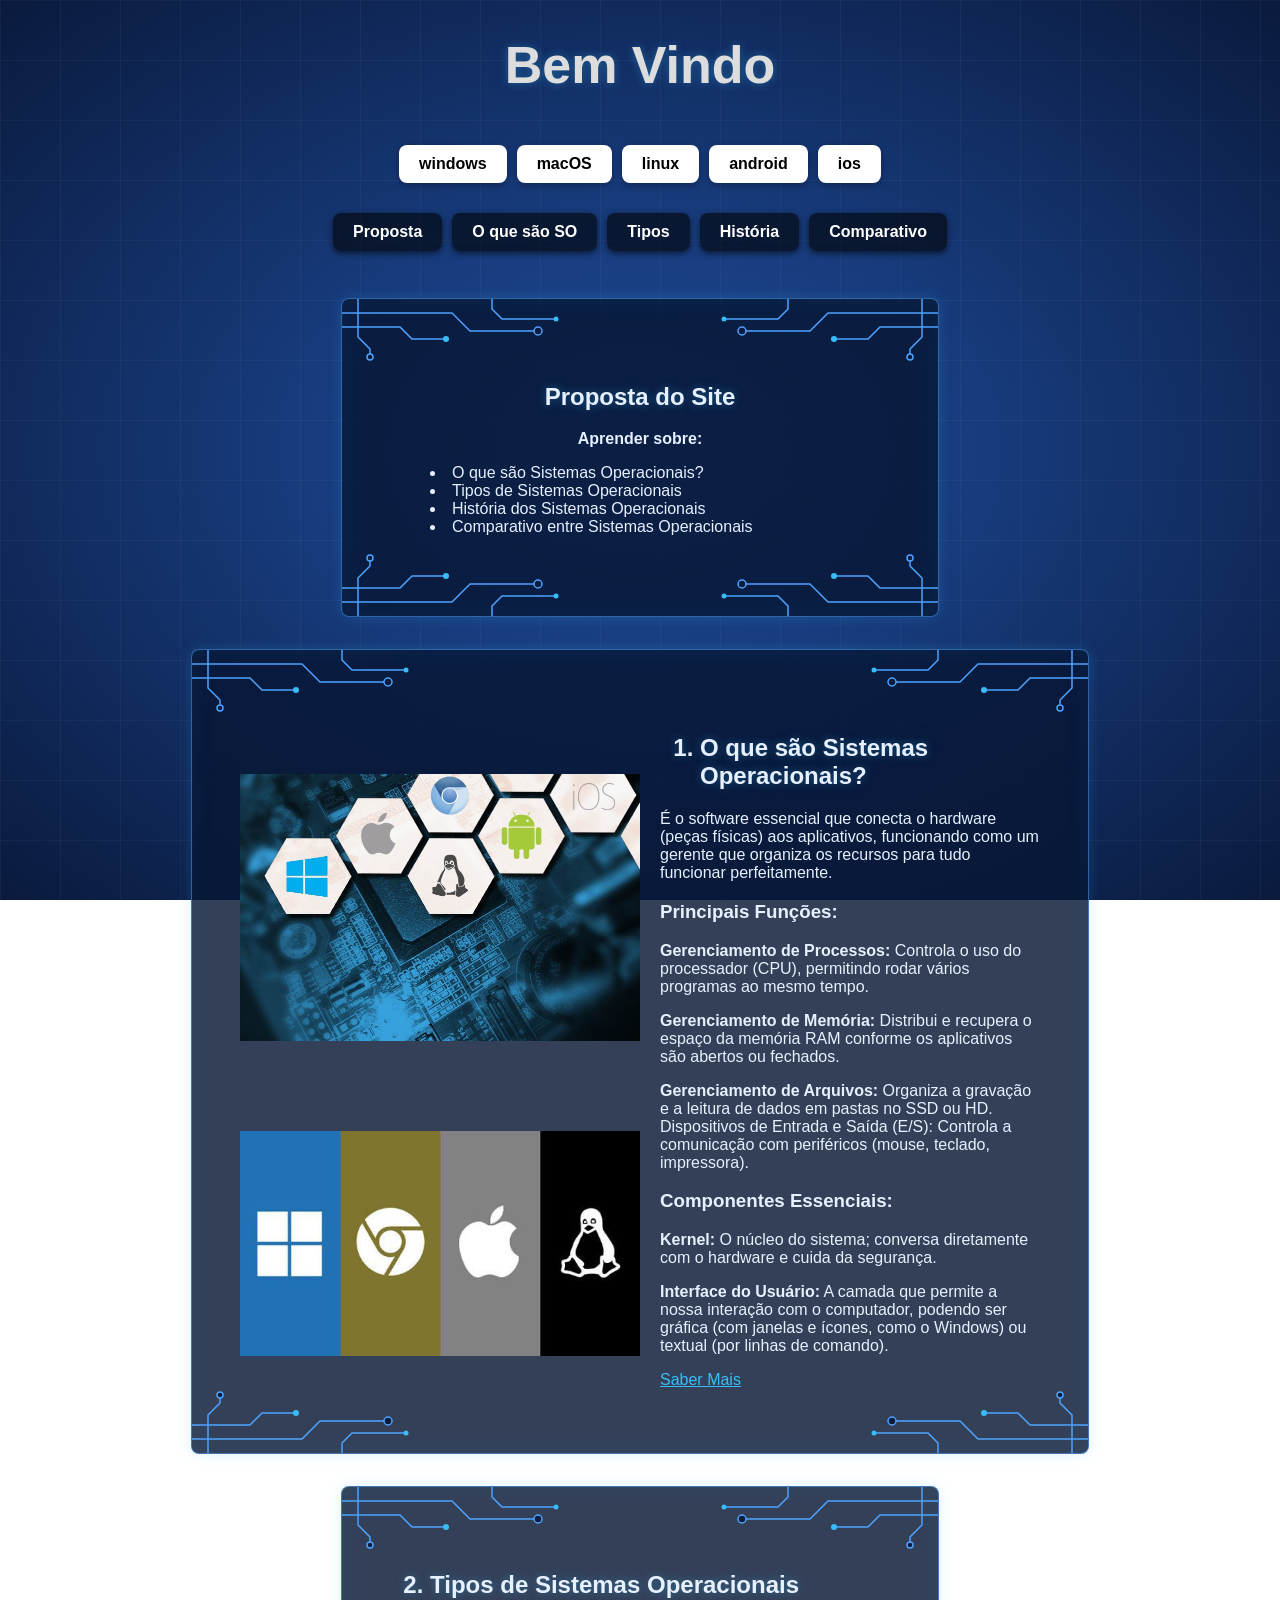
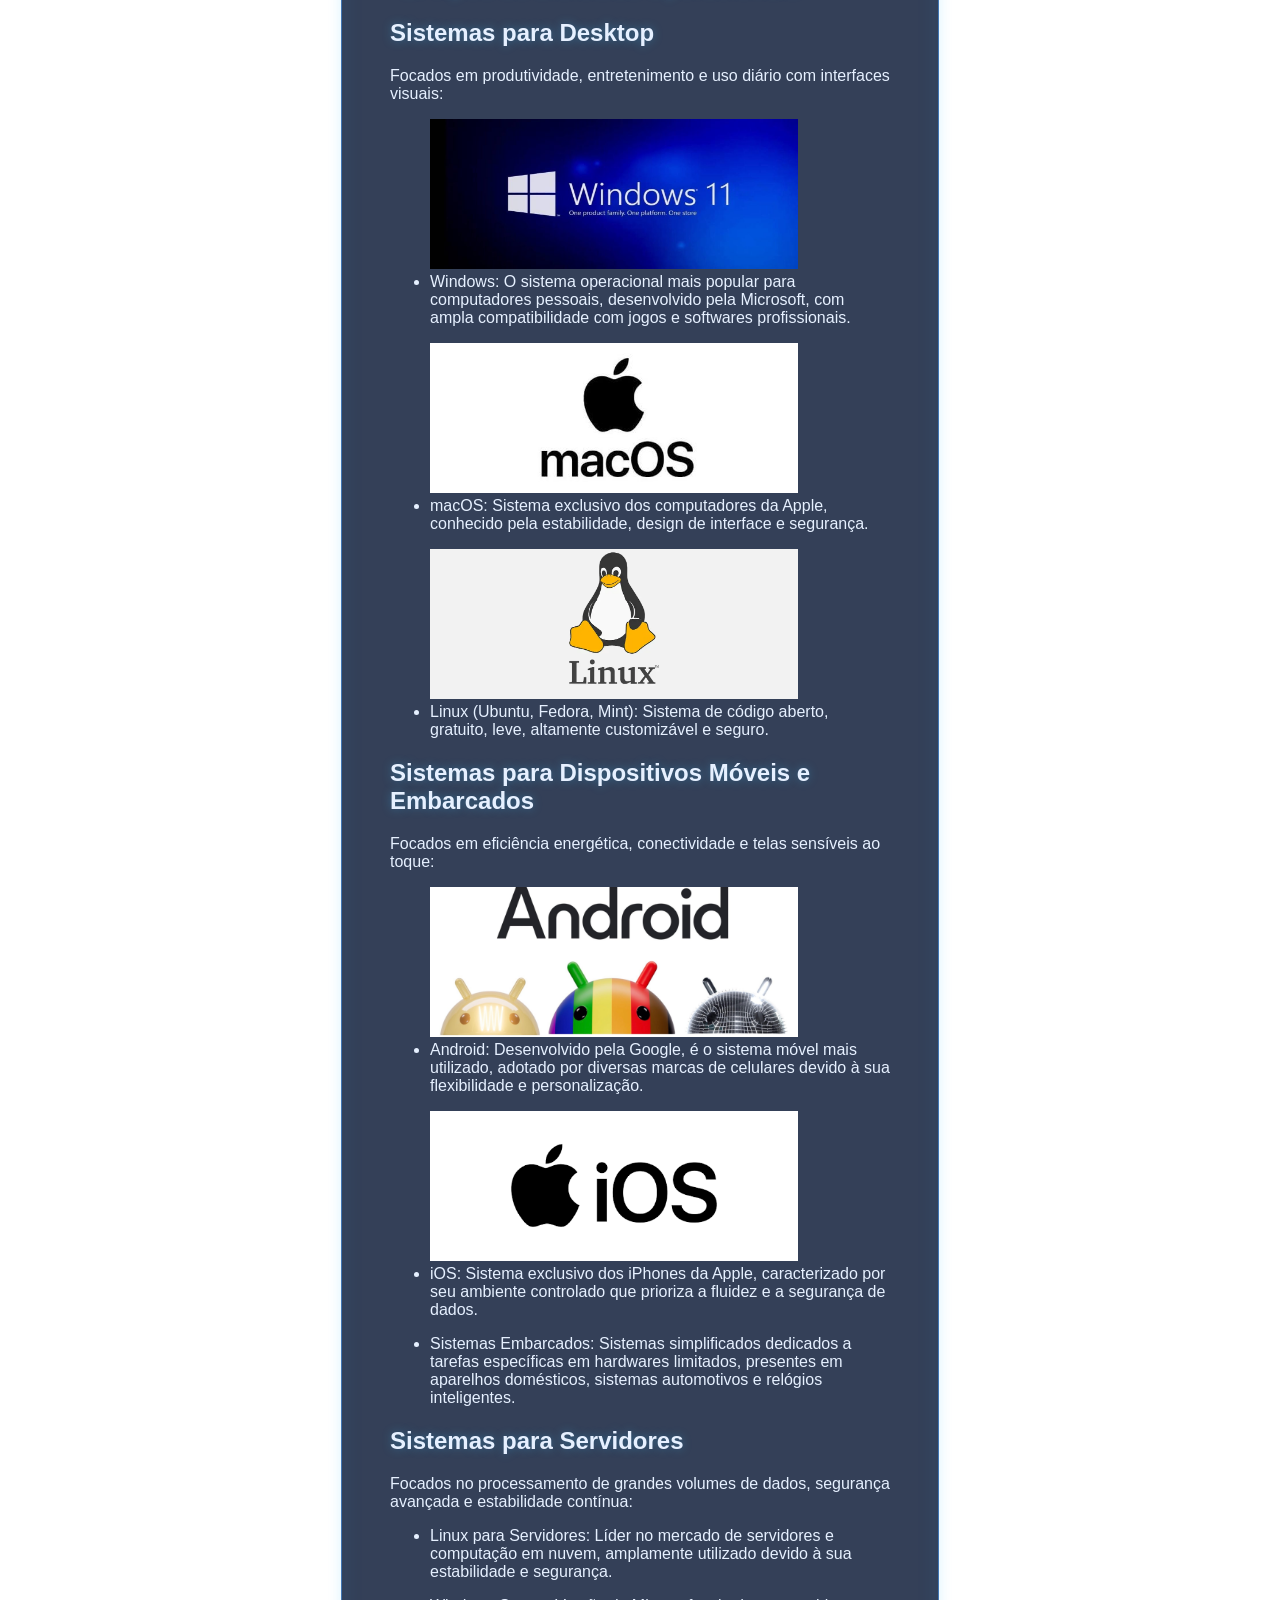
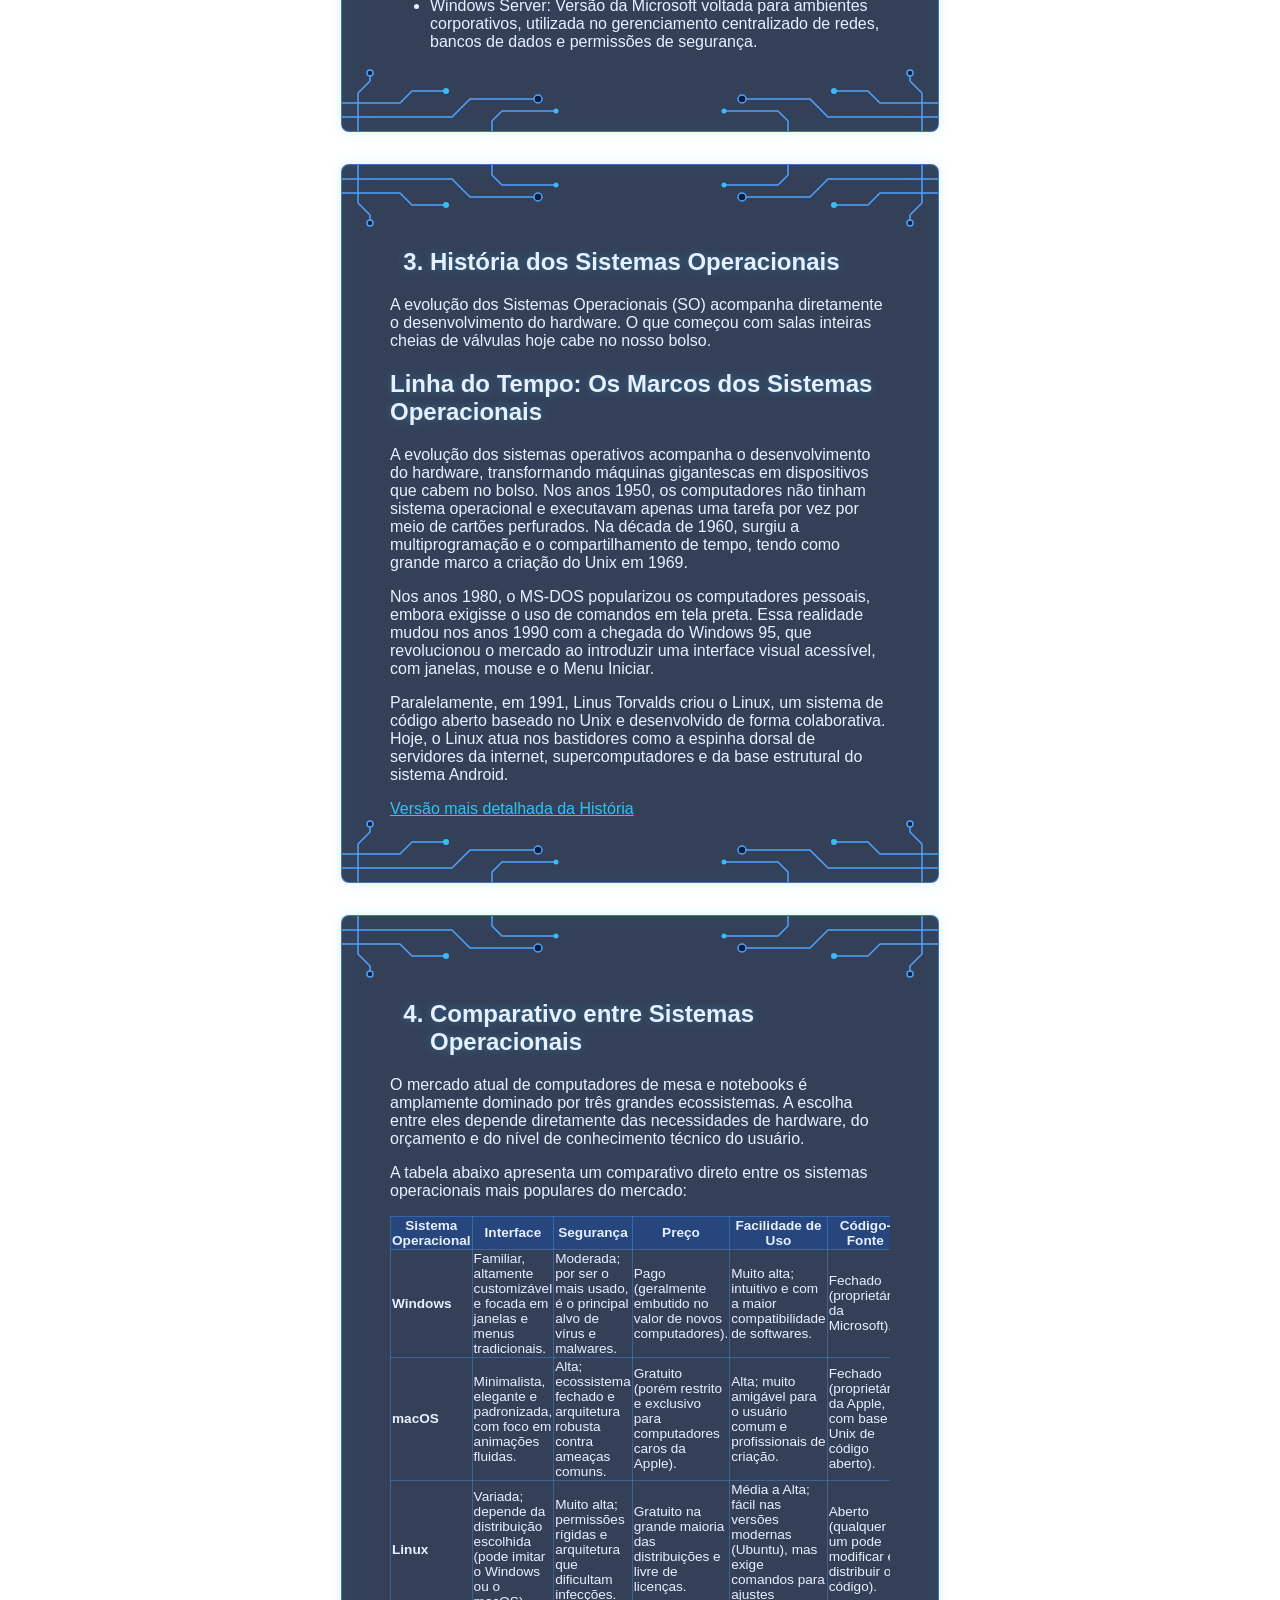
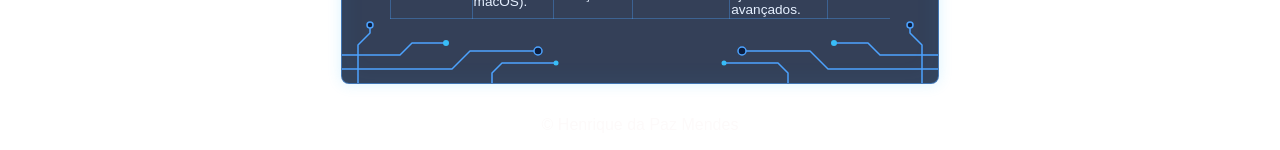
==== commit cd37a860: "Add files via upload" ====
--- a/index.html
+++ b/index.html
@@ -18,6 +18,7 @@
     <link rel="stylesheet" href="estilo.css">
     <!-- Conecta o HTML com o arquivo de estilo (CSS) -->
     <link rel="stylesheet" href="circuito.css">
+    <link rel="icon" type="image/svg+xml" href="favicon-h.svg">
 </head>
 
 
@@ -43,7 +44,9 @@
          TOPO DA PÁGINA (HEADER)
          ============================================================ -->
     <header>
-        <div class="titulo"><h1>Bem Vindo</h1></div>
+        <div class="titulo">
+            <h1>Bem Vindo</h1>
+        </div>
         <!-- Título principal da página -->
         <!-- ============================================================
          BOTÕES INTERATIVOS
@@ -80,14 +83,16 @@
         </div>
 
         <!-- Lista com os assuntos que serão abordados -->
-        <div class="aprender_sobre"><p><strong>Aprender sobre:</strong></p></div>
+        <div class="aprender_sobre">
+            <p><strong>Aprender sobre:</strong></p>
+        </div>
         <div class="a">
-         <ul>
-            <li>O que são Sistemas Operacionais?</li>
-            <li>Tipos de Sistemas Operacionais</li>
-            <li>História dos Sistemas Operacionais</li>
-            <li>Comparativo entre Sistemas Operacionais</li>
-         </ul>
+            <ul>
+                <li>O que são Sistemas Operacionais?</li>
+                <li>Tipos de Sistemas Operacionais</li>
+                <li>História dos Sistemas Operacionais</li>
+                <li>Comparativo entre Sistemas Operacionais</li>
+            </ul>
         </div>
     </section>
 
@@ -96,47 +101,56 @@
              SECTION 2 — O QUE SÃO SISTEMAS OPERACIONAIS?
              Explica o conceito, as funções e os componentes do SO
              ======================================================== -->
-    <section id="o-que-sao" class="os">
-
-        <!-- Título numerado do tópico 1 -->
-        <ol>
-            <h2>
-                <li>O que são Sistemas Operacionais?</li>
-            </h2>
-        </ol>
-
-        <!-- Parágrafo 1: definição geral do SO -->
-        <p>É o software essencial que conecta o hardware (peças físicas) aos aplicativos, funcionando como um gerente
-            que organiza os recursos para tudo funcionar perfeitamente.</p>
-
-
-        <h3>Principais Funções:</h3>
-        <p>
-            <strong>Gerenciamento de Processos:</strong> Controla o uso do processador (CPU), permitindo rodar vários
-            programas ao mesmo
-            tempo.
-        </p>
-        <p>
-            <strong>Gerenciamento de Memória:</strong> Distribui e recupera o espaço da memória RAM conforme os
-            aplicativos são abertos
-            ou fechados.
-        </p>
-        <p>
-            <strong>Gerenciamento de Arquivos:</strong> Organiza a gravação e a leitura de dados em pastas no SSD ou HD.
-
-            Dispositivos de Entrada e Saída (E/S): Controla a comunicação com periféricos (mouse, teclado, impressora).
-        </p>
-        <h3>Componentes Essenciais:</h3>
-        <p>
-            <strong>Kernel:</strong> O núcleo do sistema; conversa diretamente com o hardware e cuida da segurança.
-        </p>
-        <p>
-            <strong>Interface do Usuário:</strong> A camada que permite a nossa interação com o computador, podendo ser
-            gráfica (com
-            janelas e ícones, como o Windows) ou textual (por linhas de comando).
-        </p>
-        <a href="os.html">Saber Mais</a>
-
+    <section id="o-que-sao" class="os sistema">
+        <div class="sistema_texto">
+            <!-- Título numerado do tópico 1 -->
+            <ol>
+                <h2>
+                    <li>O que são Sistemas Operacionais?</li>
+                </h2>
+            </ol>
+
+            <!-- Parágrafo 1: definição geral do SO -->
+            <p>É o software essencial que conecta o hardware (peças físicas) aos aplicativos, funcionando como um
+                gerente
+                que organiza os recursos para tudo funcionar perfeitamente.</p>
+
+
+            <h3>Principais Funções:</h3>
+            <p>
+                <strong>Gerenciamento de Processos:</strong> Controla o uso do processador (CPU), permitindo rodar
+                vários
+                programas ao mesmo
+                tempo.
+            </p>
+            <p>
+                <strong>Gerenciamento de Memória:</strong> Distribui e recupera o espaço da memória RAM conforme os
+                aplicativos são abertos
+                ou fechados.
+            </p>
+            <p>
+                <strong>Gerenciamento de Arquivos:</strong> Organiza a gravação e a leitura de dados em pastas no SSD ou
+                HD.
+
+                Dispositivos de Entrada e Saída (E/S): Controla a comunicação com periféricos (mouse, teclado,
+                impressora).
+            </p>
+            <h3>Componentes Essenciais:</h3>
+            <p>
+                <strong>Kernel:</strong> O núcleo do sistema; conversa diretamente com o hardware e cuida da segurança.
+            </p>
+            <p>
+                <strong>Interface do Usuário:</strong> A camada que permite a nossa interação com o computador, podendo
+                ser
+                gráfica (com
+                janelas e ícones, como o Windows) ou textual (por linhas de comando).
+            </p>
+            <a href="os.html">Saber Mais</a>
+        </div>
+        <div class="sistema_imagens">
+            <img src="imagens/sistemas-operacionais.jpg">
+            <img src="imagens/sistema-imagem2.jpg">
+        </div>
     </section>
 
 
@@ -156,33 +170,53 @@
         <!-- ---------- Subtópico: Sistemas para Desktop ---------- -->
         <h2>Sistemas para Desktop</h2>
         <p>Focados em produtividade, entretenimento e uso diário com interfaces visuais:</p>
+
         <ul>
-            <li>Windows: O sistema operacional mais popular para computadores pessoais, desenvolvido pela Microsoft, com
+            <div class="windows">
+                <img src="imagens/windows-imagem.jpg">
+            </div>
+            <li>Windows: O sistema operacional mais popular para computadores pessoais, desenvolvido pela Microsoft,
+                com
                 ampla compatibilidade com jogos e softwares profissionais.</li>
 
             <p>
-                <li>macOS: Sistema exclusivo dos computadores da Apple, conhecido pela estabilidade, design de interface
-                    e segurança.</li>
-            </p>
-            <p>
-                <li>Linux (Ubuntu, Fedora, Mint): Sistema de código aberto, gratuito, leve, altamente customizável e
-                    seguro.
-            </p>
+            <div class="macos">
+                <img src="imagens/macos.jpg">
+            </div>
+            <li>macOS: Sistema exclusivo dos computadores da Apple, conhecido pela estabilidade, design de
+                interface
+                e segurança.</li>
+            </p>
+            <p>
+            <div class="linux">
+                <img src="imagens/linux.jpg">
+            </div>
+            <li>Linux (Ubuntu, Fedora, Mint): Sistema de código aberto, gratuito, leve, altamente customizável e
+                seguro.
+                </p>
         </ul>
 
         <!-- ---------- Subtópico: Sistemas Móveis e Embarcados ---------- -->
         <h2>Sistemas para Dispositivos Móveis e Embarcados</h2>
         <p>Focados em eficiência energética, conectividade e telas sensíveis ao toque:</p>
         <ul>
+            <div class="android">
+                <img src="imagens/android.jpg">
+            </div>
             <li>Android: Desenvolvido pela Google, é o sistema móvel mais utilizado, adotado por diversas marcas de
                 celulares devido à sua flexibilidade e personalização.
             </li>
             <p>
-                <li>iOS: Sistema exclusivo dos iPhones da Apple, caracterizado por seu ambiente controlado que prioriza
-                    a fluidez e a segurança de dados.</li>
-            </p>
-            <p>
-                <li>Sistemas Embarcados: Sistemas simplificados dedicados a tarefas específicas em hardwares limitados,
+            <div class="ios">
+                <img src="imagens/ios.jpg">
+            </div>
+            <li>iOS: Sistema exclusivo dos iPhones da Apple, caracterizado por seu ambiente controlado que
+                prioriza
+                a fluidez e a segurança de dados.</li>
+            </p>
+            <p>
+                <li>Sistemas Embarcados: Sistemas simplificados dedicados a tarefas específicas em hardwares
+                    limitados,
                     presentes em aparelhos domésticos, sistemas automotivos e relógios inteligentes.
                 </li>
             </p>
@@ -194,10 +228,12 @@
             Focados no processamento de grandes volumes de dados, segurança avançada e estabilidade contínua:
         </p>
         <ul>
-            <li>Linux para Servidores: Líder no mercado de servidores e computação em nuvem, amplamente utilizado devido
+            <li>Linux para Servidores: Líder no mercado de servidores e computação em nuvem, amplamente utilizado
+                devido
                 à sua estabilidade e segurança.</li>
             <p>
-                <li>Windows Server: Versão da Microsoft voltada para ambientes corporativos, utilizada no gerenciamento
+                <li>Windows Server: Versão da Microsoft voltada para ambientes corporativos, utilizada no
+                    gerenciamento
                     centralizado de redes, bancos de dados e permissões de segurança.</li>
             </p>
         </ul>
@@ -219,20 +255,29 @@
         </ol>
 
         <!-- Introdução curta do tópico -->
-        <p>A evolução dos Sistemas Operacionais (SO) acompanha diretamente o desenvolvimento do hardware. O que começou
+        <p>A evolução dos Sistemas Operacionais (SO) acompanha diretamente o desenvolvimento do hardware. O que
+            começou
             com salas inteiras cheias de válvulas hoje cabe no nosso bolso.</p>
 
         <!-- Subtítulo da linha do tempo -->
         <h2>Linha do Tempo: Os Marcos dos Sistemas Operacionais</h2>
 
         <!-- Parágrafo 1: décadas de 1950 e 1960 (batch, multiprogramação, Unix) -->
-        <p>A evolução dos sistemas operativos acompanha o desenvolvimento do hardware, transformando máquinas gigantescas em dispositivos que cabem no bolso. Nos anos 1950, os computadores não tinham sistema operacional e executavam apenas uma tarefa por vez por meio de cartões perfurados. Na década de 1960, surgiu a multiprogramação e o compartilhamento de tempo, tendo como grande marco a criação do Unix em 1969.</p>
+        <p>A evolução dos sistemas operativos acompanha o desenvolvimento do hardware, transformando máquinas
+            gigantescas em dispositivos que cabem no bolso. Nos anos 1950, os computadores não tinham sistema
+            operacional e executavam apenas uma tarefa por vez por meio de cartões perfurados. Na década de 1960,
+            surgiu a multiprogramação e o compartilhamento de tempo, tendo como grande marco a criação do Unix em
+            1969.</p>
 
         <!-- Parágrafo 2: décadas de 1980 e 1990 (MS-DOS e Windows) -->
-        <p>Nos anos 1980, o MS-DOS popularizou os computadores pessoais, embora exigisse o uso de comandos em tela preta. Essa realidade mudou nos anos 1990 com a chegada do Windows 95, que revolucionou o mercado ao introduzir uma interface visual acessível, com janelas, mouse e o Menu Iniciar.</p>
+        <p>Nos anos 1980, o MS-DOS popularizou os computadores pessoais, embora exigisse o uso de comandos em tela
+            preta. Essa realidade mudou nos anos 1990 com a chegada do Windows 95, que revolucionou o mercado ao
+            introduzir uma interface visual acessível, com janelas, mouse e o Menu Iniciar.</p>
 
         <!-- Parágrafo 3: década de 1990 (Linux e código aberto) -->
-        <p>Paralelamente, em 1991, Linus Torvalds criou o Linux, um sistema de código aberto baseado no Unix e desenvolvido de forma colaborativa. Hoje, o Linux atua nos bastidores como a espinha dorsal de servidores da internet, supercomputadores e da base estrutural do sistema Android.</p>
+        <p>Paralelamente, em 1991, Linus Torvalds criou o Linux, um sistema de código aberto baseado no Unix e
+            desenvolvido de forma colaborativa. Hoje, o Linux atua nos bastidores como a espinha dorsal de
+            servidores da internet, supercomputadores e da base estrutural do sistema Android.</p>
         <a href="historia.html" class="historia">Versão mais detalhada da História</a>
     </section>
 
@@ -241,7 +286,7 @@
              SECTION 5 — COMPARATIVO ENTRE SISTEMAS OPERACIONAIS
              Tabela comparando Windows, macOS e Linux
              ======================================================== -->
-    
+
     <section id="comparativo">
 
         <!-- Título numerado do tópico 4 -->
@@ -252,67 +297,71 @@
         </ol>
 
         <!-- Introdução do comparativo -->
-        <p>O mercado atual de computadores de mesa e notebooks é amplamente dominado por três grandes ecossistemas. A
-            escolha entre eles depende diretamente das necessidades de hardware, do orçamento e do nível de conhecimento
+        <p>O mercado atual de computadores de mesa e notebooks é amplamente dominado por três grandes ecossistemas.
+            A
+            escolha entre eles depende diretamente das necessidades de hardware, do orçamento e do nível de
+            conhecimento
             técnico do usuário.</p>
 
-        <p>A tabela abaixo apresenta um comparativo direto entre os sistemas operacionais mais populares do mercado:</p>
+        <p>A tabela abaixo apresenta um comparativo direto entre os sistemas operacionais mais populares do mercado:
+        </p>
 
         <!-- Tabela comparativa (estilizada pela classe "tabela-so" no CSS) -->
-      <div class="tabela">
-        <table class="tabela-so">
-
-            <!-- Cabeçalho da tabela: nomes das colunas -->
-            <thead>
-                <tr>
-                    <th>Sistema Operacional</th>
-                    <th>Interface</th>
-                    <th>Segurança</th>
-                    <th>Preço</th>
-                    <th>Facilidade de Uso</th>
-                    <th>Código-Fonte</th>
-                </tr>
-            </thead>
-
-            <!-- Corpo da tabela: uma linha para cada sistema -->
-            <tbody>
-
-                <!-- Linha: Windows -->
-                <tr>
-                    <td><strong>Windows</strong></td>
-                    <td>Familiar, altamente customizável e focada em janelas e menus tradicionais.</td>
-                    <td>Moderada; por ser o mais usado, é o principal alvo de vírus e malwares.</td>
-                    <td>Pago (geralmente embutido no valor de novos computadores).</td>
-                    <td>Muito alta; intuitivo e com a maior compatibilidade de softwares.</td>
-                    <td>Fechado (proprietário da Microsoft).</td>
-                </tr>
-
-                <!-- Linha: macOS -->
-                <tr>
-                    <td><strong>macOS</strong></td>
-                    <td>Minimalista, elegante e padronizada, com foco em animações fluidas.</td>
-                    <td>Alta; ecossistema fechado e arquitetura robusta contra ameaças comuns.</td>
-                    <td>Gratuito (porém restrito e exclusivo para computadores caros da Apple).</td>
-                    <td>Alta; muito amigável para o usuário comum e profissionais de criação.</td>
-                    <td>Fechado (proprietário da Apple, com base Unix de código aberto).</td>
-                </tr>
-
-                <!-- Linha: Linux -->
-                <tr>
-                    <td><strong>Linux</strong></td>
-                    <td>Variada; depende da distribuição escolhida (pode imitar o Windows ou o macOS).</td>
-                    <td>Muito alta; permissões rígidas e arquitetura que dificultam infecções.</td>
-                    <td>Gratuito na grande maioria das distribuições e livre de licenças.</td>
-                    <td>Média a Alta; fácil nas versões modernas (Ubuntu), mas exige comandos para ajustes avançados.
-                    </td>
-                    <td>Aberto (qualquer um pode modificar e distribuir o código).</td>
-                </tr>
-
-            </tbody>
-        </table>
-      </div>
-    </section>
-   
+        <div class="tabela">
+            <table class="tabela-so">
+
+                <!-- Cabeçalho da tabela: nomes das colunas -->
+                <thead>
+                    <tr>
+                        <th>Sistema Operacional</th>
+                        <th>Interface</th>
+                        <th>Segurança</th>
+                        <th>Preço</th>
+                        <th>Facilidade de Uso</th>
+                        <th>Código-Fonte</th>
+                    </tr>
+                </thead>
+
+                <!-- Corpo da tabela: uma linha para cada sistema -->
+                <tbody>
+
+                    <!-- Linha: Windows -->
+                    <tr>
+                        <td><strong>Windows</strong></td>
+                        <td>Familiar, altamente customizável e focada em janelas e menus tradicionais.</td>
+                        <td>Moderada; por ser o mais usado, é o principal alvo de vírus e malwares.</td>
+                        <td>Pago (geralmente embutido no valor de novos computadores).</td>
+                        <td>Muito alta; intuitivo e com a maior compatibilidade de softwares.</td>
+                        <td>Fechado (proprietário da Microsoft).</td>
+                    </tr>
+
+                    <!-- Linha: macOS -->
+                    <tr>
+                        <td><strong>macOS</strong></td>
+                        <td>Minimalista, elegante e padronizada, com foco em animações fluidas.</td>
+                        <td>Alta; ecossistema fechado e arquitetura robusta contra ameaças comuns.</td>
+                        <td>Gratuito (porém restrito e exclusivo para computadores caros da Apple).</td>
+                        <td>Alta; muito amigável para o usuário comum e profissionais de criação.</td>
+                        <td>Fechado (proprietário da Apple, com base Unix de código aberto).</td>
+                    </tr>
+
+                    <!-- Linha: Linux -->
+                    <tr>
+                        <td><strong>Linux</strong></td>
+                        <td>Variada; depende da distribuição escolhida (pode imitar o Windows ou o macOS).</td>
+                        <td>Muito alta; permissões rígidas e arquitetura que dificultam infecções.</td>
+                        <td>Gratuito na grande maioria das distribuições e livre de licenças.</td>
+                        <td>Média a Alta; fácil nas versões modernas (Ubuntu), mas exige comandos para ajustes
+                            avançados.
+                        </td>
+                        <td>Aberto (qualquer um pode modificar e distribuir o código).</td>
+                    </tr>
+
+                </tbody>
+            </table>
+        </div>
+    </section>
+
 
 
 
@@ -338,4 +387,4 @@
 
 </body>
 
-</html>
+</html>
--- a/estilo.css
+++ b/estilo.css
@@ -1,11 +1,11 @@
 body {
-    background-image: url('logos_sistemas.jpg');
+    background-image: url('/imagens/sistemas-operacionais.jpg');
     background-repeat: no-repeat;
     background-size: cover;
     background-position: center;
     background-attachment: fixed;
     font-family: Arial, Helvetica, sans-serif;
-    
+
 }
 
 
@@ -22,7 +22,7 @@
     width: 500px;
     margin: auto;
     padding-top: 25px;
-    
+
 }
 
 
@@ -70,13 +70,15 @@
 /* Cada botão */
 .menu a {
     background: white;
-    color: #ffffff;                                   /* ← era #000000 */
+    color: #ffffff;
+    /* ← era #000000 */
     text-decoration: none;
     padding: 10px 20px;
     border-radius: 8px;
     font-weight: bold;
     box-shadow: 0 2px 6px rgba(0, 0, 0, 0.623);
-    transition: transform 0.2s, background 0.2s, color 0.2s;   /* ← color incluído */
+    transition: transform 0.2s, background 0.2s, color 0.2s;
+    /* ← color incluído */
     position: sticky;
     top: 0;
     z-index: 10;
@@ -87,8 +89,10 @@
 
 .menu a:hover,
 .menu a:active {
-    background: #ffffff;   /* ← era #ddd */
-    color: #000000;        /* letra preta */
+    background: #ffffff;
+    /* ← era #ddd */
+    color: #000000;
+    /* letra preta */
     transform: translateY(-2px);
 }
 
@@ -127,24 +131,28 @@
     background: #ddd;
     transform: translateY(-2px);
 }
-.titulo{
+
+.titulo {
     color: #ddd;
     font-size: 26px;
     font-weight: normal;
     text-shadow: 0 0 10px rgba(56, 189, 248, 0.35);
 }
-a{
+
+a {
     color: #38bdf8;
     text-align: left;
 }
 
 .tabela {
     width: 100%;
-    overflow-x: auto;      /* se não couber, aparece rolagem lateral */
+    overflow-x: auto;
+    /* se não couber, aparece rolagem lateral */
 }
 
 .tabela-so {
-    width: 100%;           /* ocupa toda a largura disponível na section */
+    width: 100%;
+    /* ocupa toda a largura disponível na section */
     border-collapse: collapse;
 }
 
@@ -188,8 +196,104 @@
         text-align: left;
         vertical-align: top;
     }
-}
-
-.aprender_sobre{
-  text-align: center;
+}
+
+.aprender_sobre {
+    text-align: center;
+}
+
+.titulo2 {
+    text-align: center;
+}
+
+.sistema {
+    display: flex;
+    flex-direction: row-reverse;
+    /* inverte a ordem visual */
+    align-items: flex-start;
+    gap: 20px;
+    width: 800px;
+}
+
+.sistema_imagens {
+    display: flex;
+    flex-direction: column;
+    /* uma embaixo da outra */
+    gap: 10px;
+    /* espaço entre as duas */
+    align-self: flex-start;
+    /* mantém o bloco no topo */
+}
+
+.sistema_imagens img {
+    width: 400px;
+    height: auto;
+}
+
+.sistema_imagens img:last-child {
+    margin-top: 80px;
+    /* empurra a segunda imagem para baixo */
+}
+
+.sistema_imagens img:first-child {
+    margin-top: 60px;
+    /* empurra a segunda imagem para baixo */
+}
+
+.sistema_texto {
+    flex: 1;
+}
+
+.windows img {
+    width: 80%;
+    /* ocupa a largura toda da section */
+    height: 150px;
+    /* baixinha */
+    object-fit: cover;
+    /* corta o excesso em vez de esticar */
+}
+
+.macos img {
+    width: 80%;
+    /* ocupa a largura toda da section */
+    height: 150px;
+    /* baixinha */
+    object-fit: cover;
+    /* corta o excesso em vez de esticar */
+}
+
+.linux img {
+    width: 80%;
+    /* ocupa a largura toda da section */
+    height: 150px;
+    /* baixinha */
+    object-fit: cover;
+    /* corta o excesso em vez de esticar */
+}
+
+.linux img {
+    width: 80%;
+    /* ocupa a largura toda da section */
+    height: 150px;
+    /* baixinha */
+    object-fit: cover;
+    /* corta o excesso em vez de esticar */
+}
+
+.android img {
+    width: 80%;
+    /* ocupa a largura toda da section */
+    height: 150px;
+    /* baixinha */
+    object-fit: cover;
+    /* corta o excesso em vez de esticar */
+}
+
+.ios img {
+    width: 80%;
+    /* ocupa a largura toda da section */
+    height: 150px;
+    /* baixinha */
+    object-fit: cover;
+    /* corta o excesso em vez de esticar */
 }
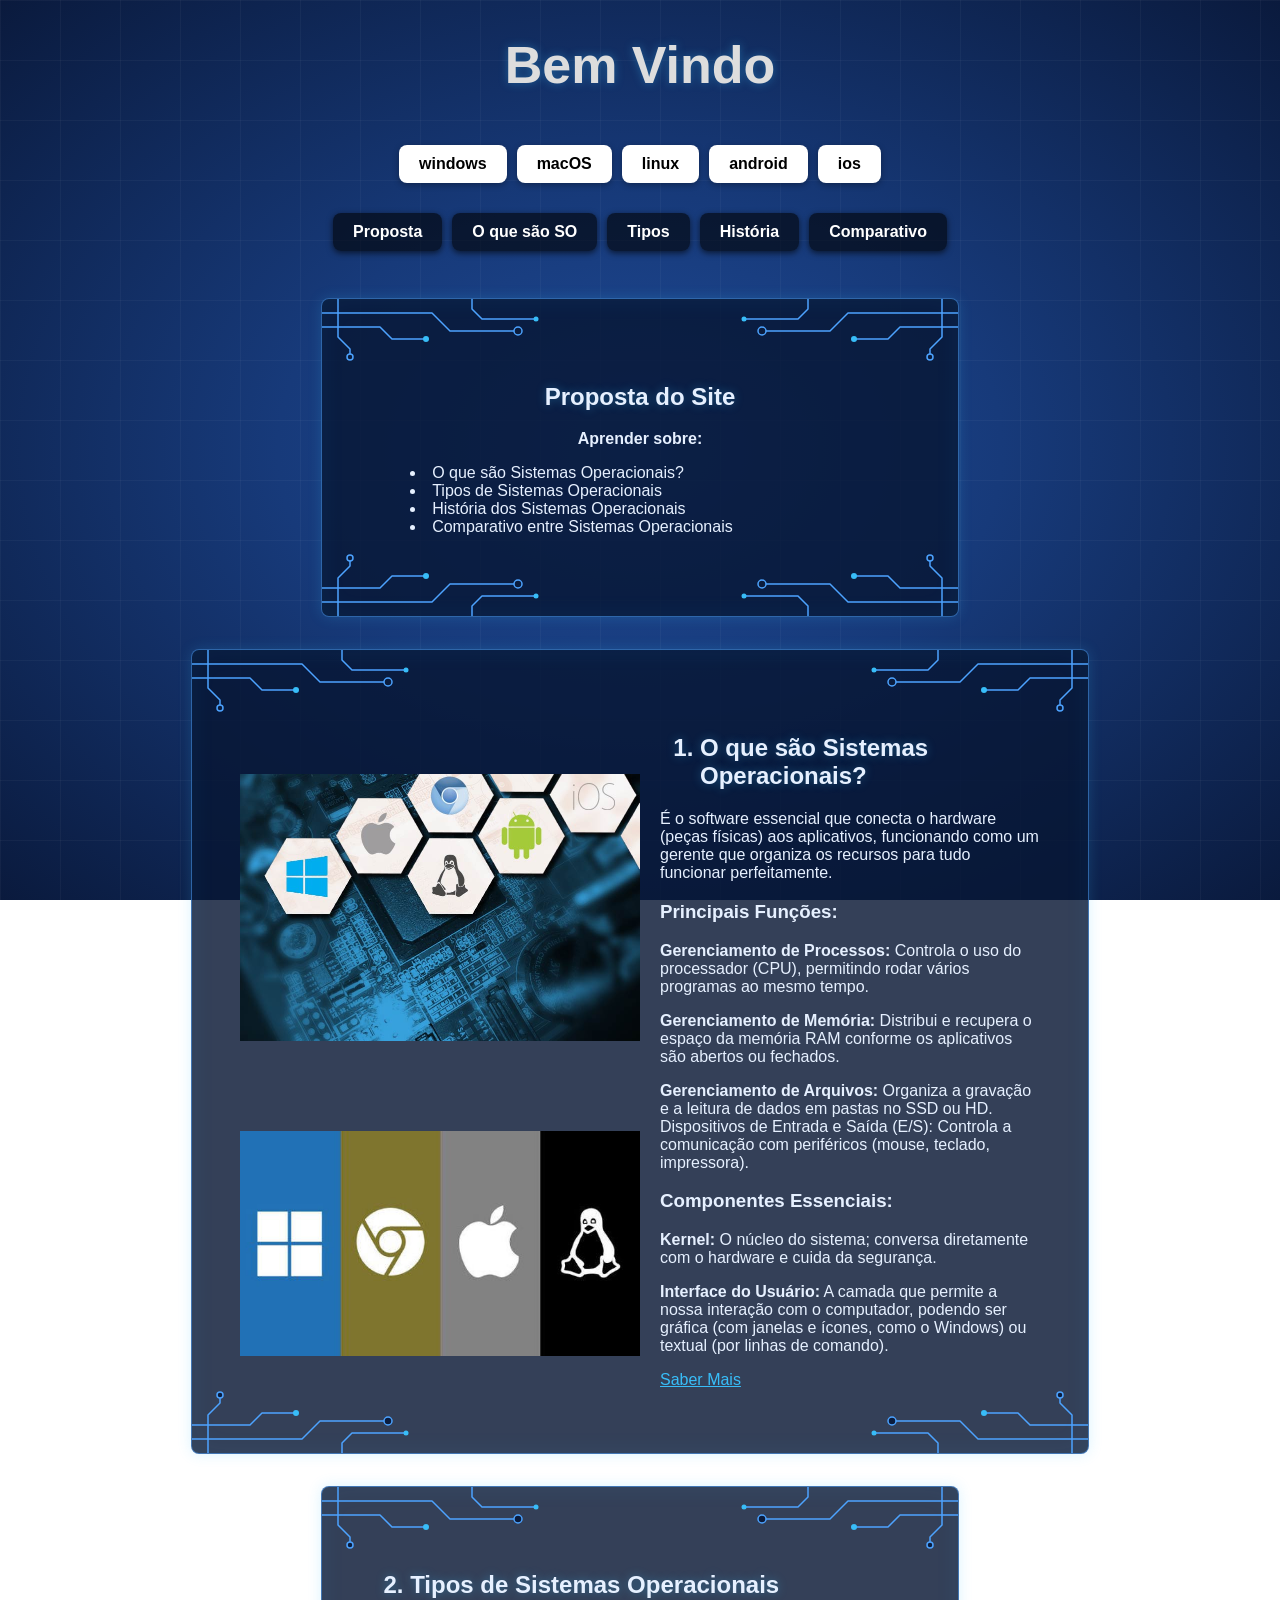
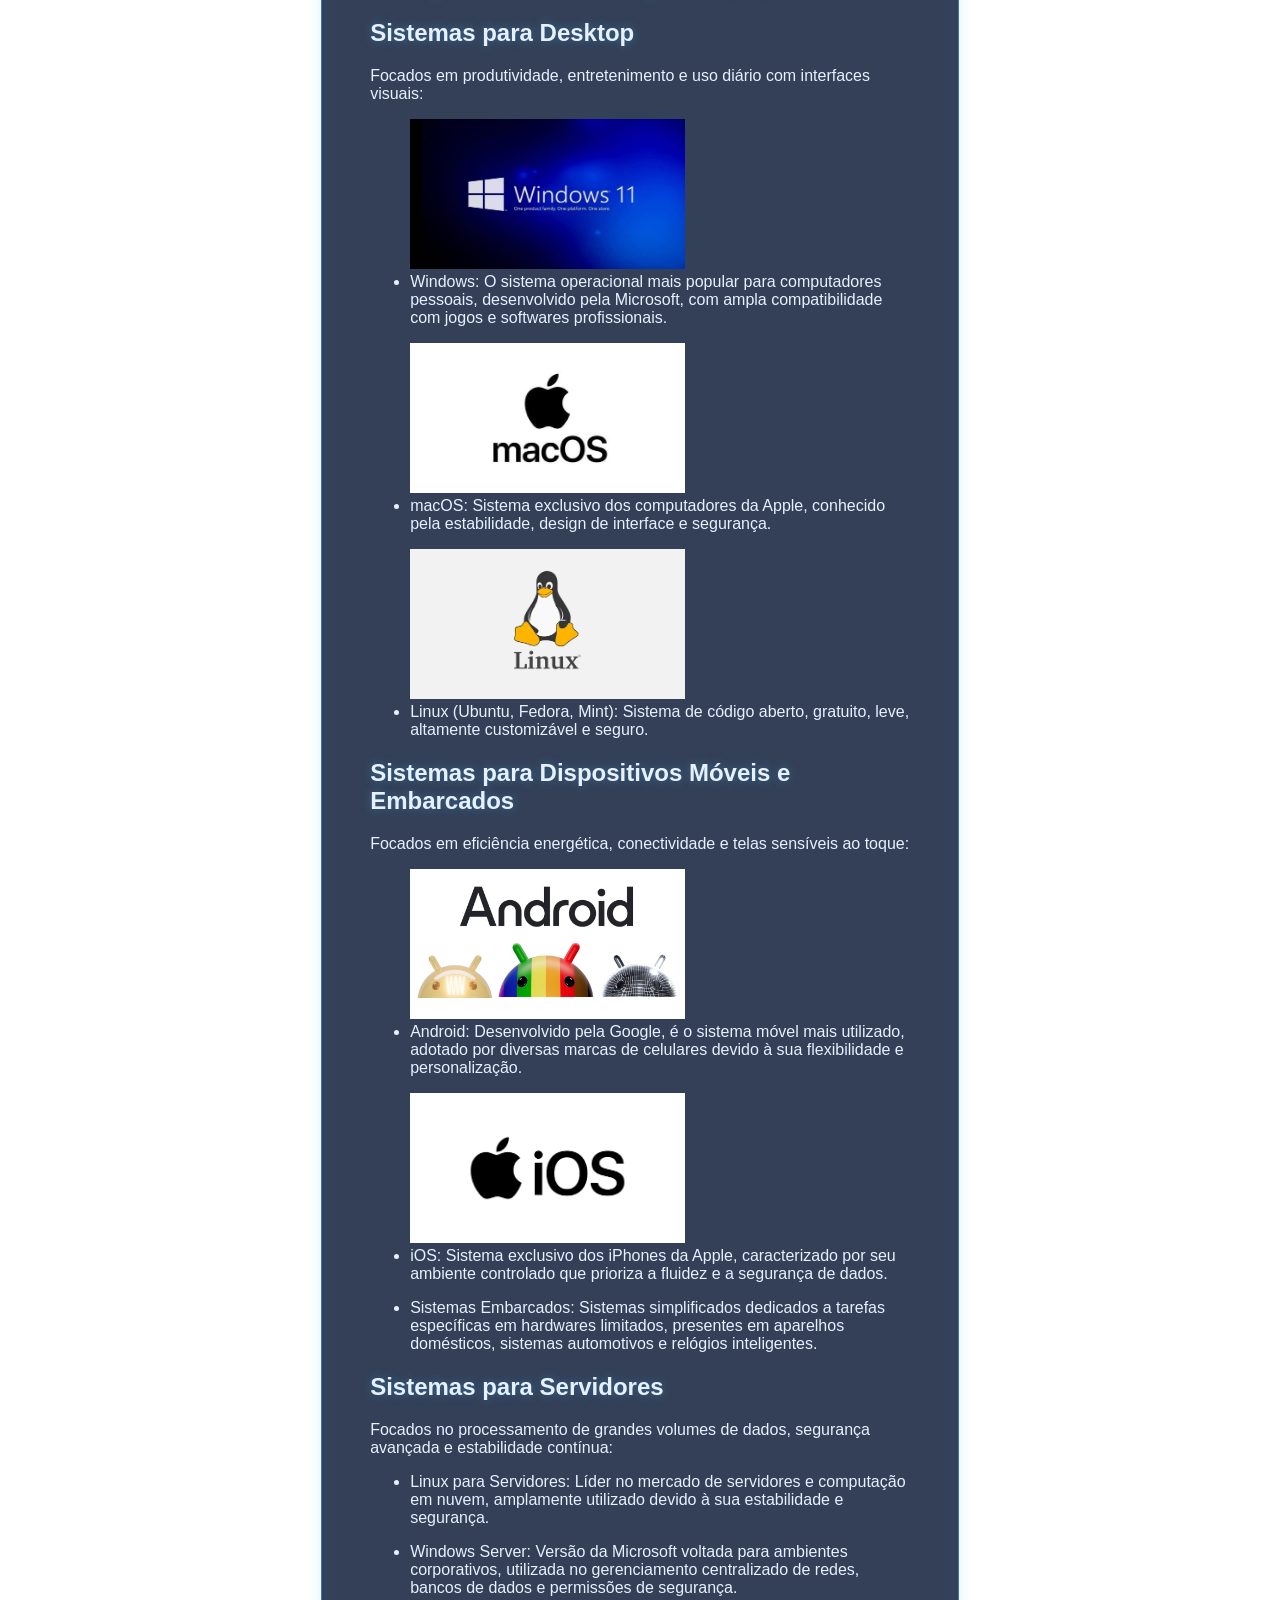
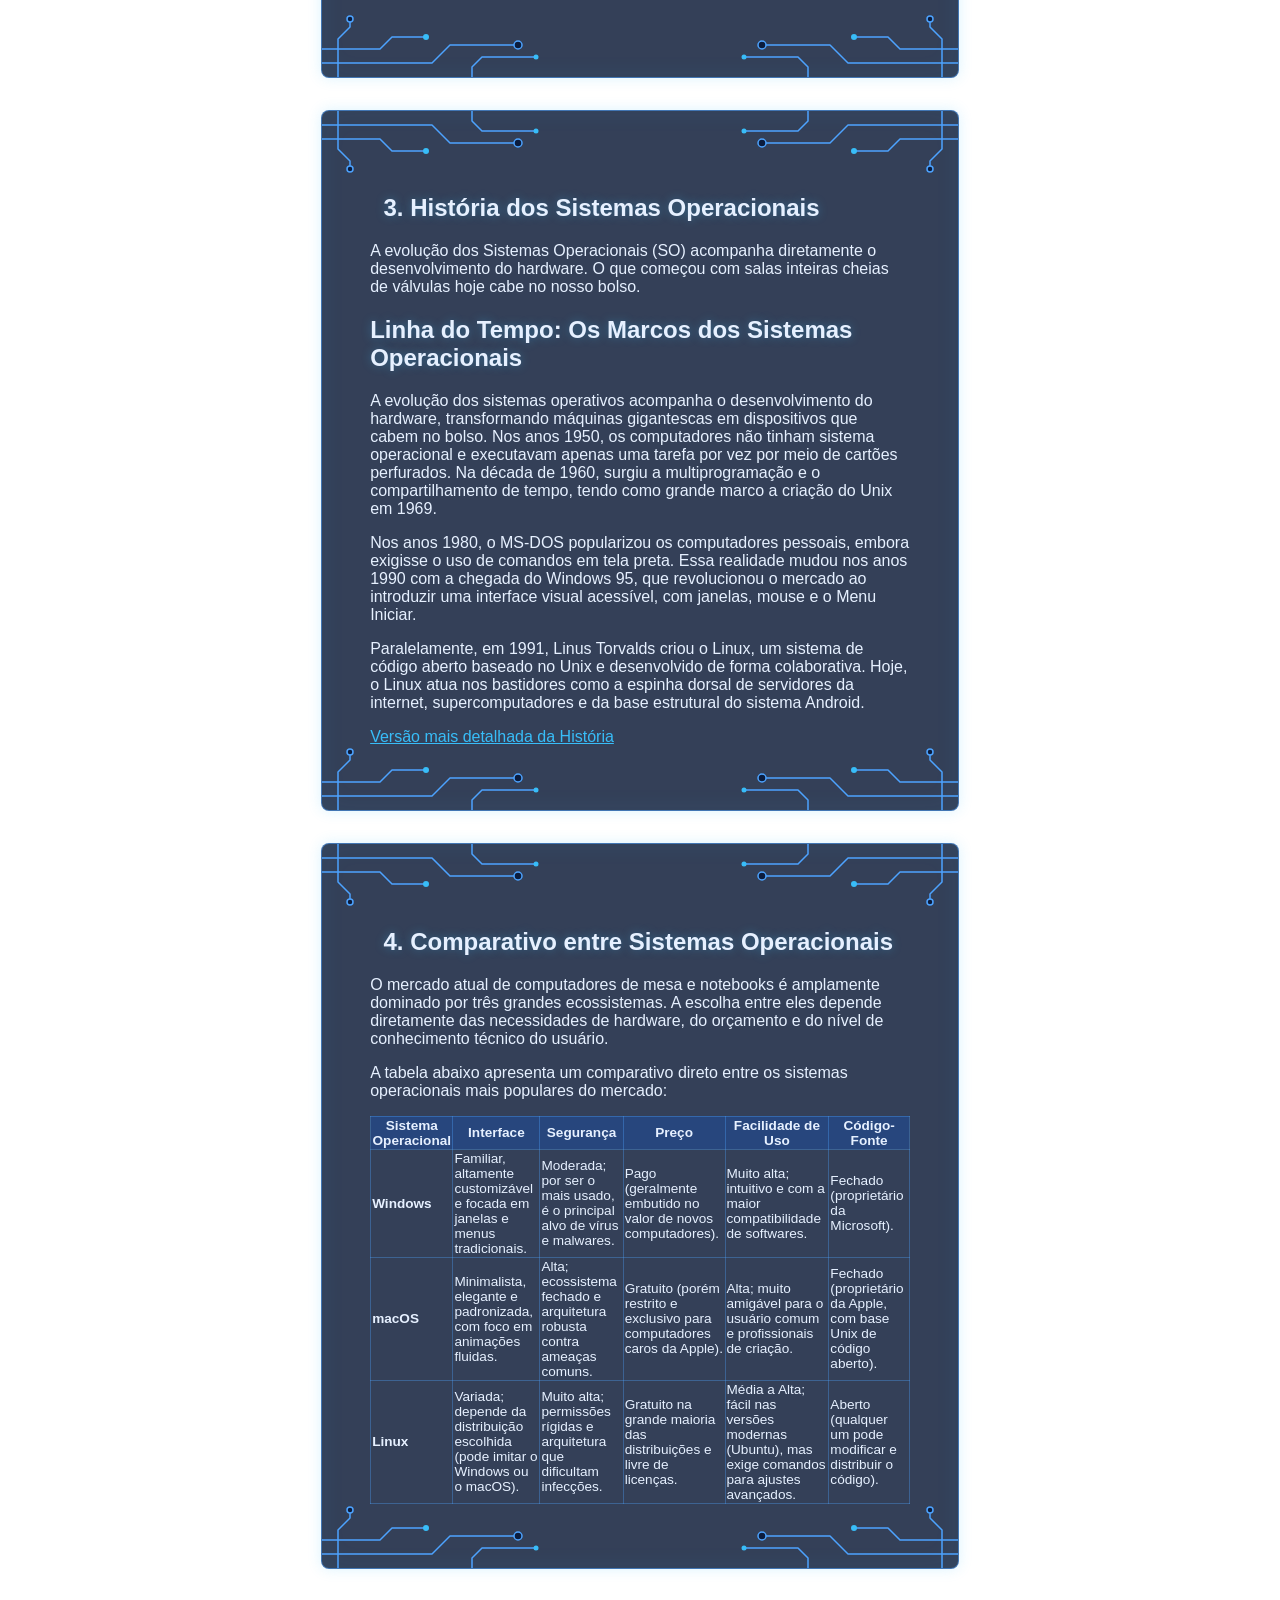
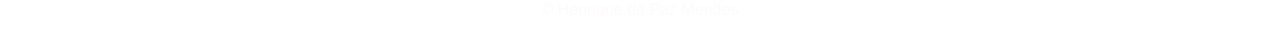
==== commit f0158ba8: "Add files via upload" ====
--- a/index.html
+++ b/index.html
@@ -54,9 +54,9 @@
          ============================================================ -->
         <!-- Botões interativos (chamam funções do script.js) -->
         <div class="botoes-so">
-            <input type="button" value="windows" onclick="windowls()" target="_blank">
-            <input type="button" value="macOS" onclick="macos()" target="_blank">
-            <input type="button" value="linux" onclick="linux()" target="_blank">
+            <input type="button" value="windows" onclick="windowls()">
+            <input type="button" value="macOS" onclick="macos()">
+            <input type="button" value="linux" onclick="linux()">
             <input type="button" value="android" onclick="android()" target="_blank">
             <input type="button" value="ios" onclick="ios()" target="_blank">
         </div>
@@ -73,7 +73,7 @@
         <a href="#comparativo">Comparativo</a>
     </nav>
 
-    <section id="proposta">
+    <section id="proposta" class="tamanho_section">
 
         <!-- Título da seção -->
         <div class="titulo2">
@@ -158,7 +158,7 @@
              SECTION 3 — TIPOS DE SISTEMAS OPERACIONAIS
              Divide os sistemas em: Desktop, Móveis/Embarcados e Servidores
              ======================================================== -->
-    <section id="tipos">
+    <section id="tipos" class="tamanho_section">
 
         <!-- Título numerado do tópico 2 (start="2" faz a lista começar no número 2) -->
         <ol start="2">
@@ -246,7 +246,7 @@
              Conta a evolução: cartões perfurados, Unix, MS-DOS,
              Windows e Linux
              ======================================================== -->
-    <section id="historia">
+    <section id="historia" class="tamanho_section">
 
         <ol start="3">
             <h2>
@@ -287,7 +287,7 @@
              Tabela comparando Windows, macOS e Linux
              ======================================================== -->
 
-    <section id="comparativo">
+    <section id="comparativo" class="tamanho_section">
 
         <!-- Título numerado do tópico 4 -->
         <ol start="4">
--- a/estilo.css
+++ b/estilo.css
@@ -212,7 +212,7 @@
     /* inverte a ordem visual */
     align-items: flex-start;
     gap: 20px;
-    width: 800px;
+    width: 800px
 }
 
 .sistema_imagens {
@@ -245,7 +245,7 @@
 }
 
 .windows img {
-    width: 80%;
+    width: 55%;
     /* ocupa a largura toda da section */
     height: 150px;
     /* baixinha */
@@ -254,7 +254,7 @@
 }
 
 .macos img {
-    width: 80%;
+    width: 55%;
     /* ocupa a largura toda da section */
     height: 150px;
     /* baixinha */
@@ -263,16 +263,7 @@
 }
 
 .linux img {
-    width: 80%;
-    /* ocupa a largura toda da section */
-    height: 150px;
-    /* baixinha */
-    object-fit: cover;
-    /* corta o excesso em vez de esticar */
-}
-
-.linux img {
-    width: 80%;
+    width: 55%;
     /* ocupa a largura toda da section */
     height: 150px;
     /* baixinha */
@@ -281,7 +272,7 @@
 }
 
 .android img {
-    width: 80%;
+    width: 55%;
     /* ocupa a largura toda da section */
     height: 150px;
     /* baixinha */
@@ -290,10 +281,45 @@
 }
 
 .ios img {
-    width: 80%;
-    /* ocupa a largura toda da section */
-    height: 150px;
-    /* baixinha */
-    object-fit: cover;
-    /* corta o excesso em vez de esticar */
-}+    width: 55%;
+    /* ocupa a largura toda da section */
+    height: 150px;
+    /* baixinha */
+    object-fit: cover;
+    /* corta o excesso em vez de esticar */
+}
+
+@media (max-width: 700px) {
+    section.sistema {
+        width: auto;
+        max-width: 100%;
+        box-sizing: border-box;
+        flex-direction: column;    /* texto em cima, imagens embaixo */
+        align-items: stretch;
+        gap: 16px;
+        padding: 48px 16px;
+    }
+
+    section.sistema .sistema_texto {
+        flex: none;
+        font-size: 0.9rem;
+    }
+
+    section.sistema .sistema_imagens {
+        align-self: auto;
+        align-items: center;       /* imagens centralizadas */
+    }
+
+    section.sistema .sistema_imagens img {
+        width: 80%;
+        height: auto;
+    }
+
+    section.sistema .sistema_imagens img:first-child,
+    section.sistema .sistema_imagens img:last-child {
+        margin-top: 0;
+    }
+}
+.tamanho_section{
+    width: 42.7%
+}
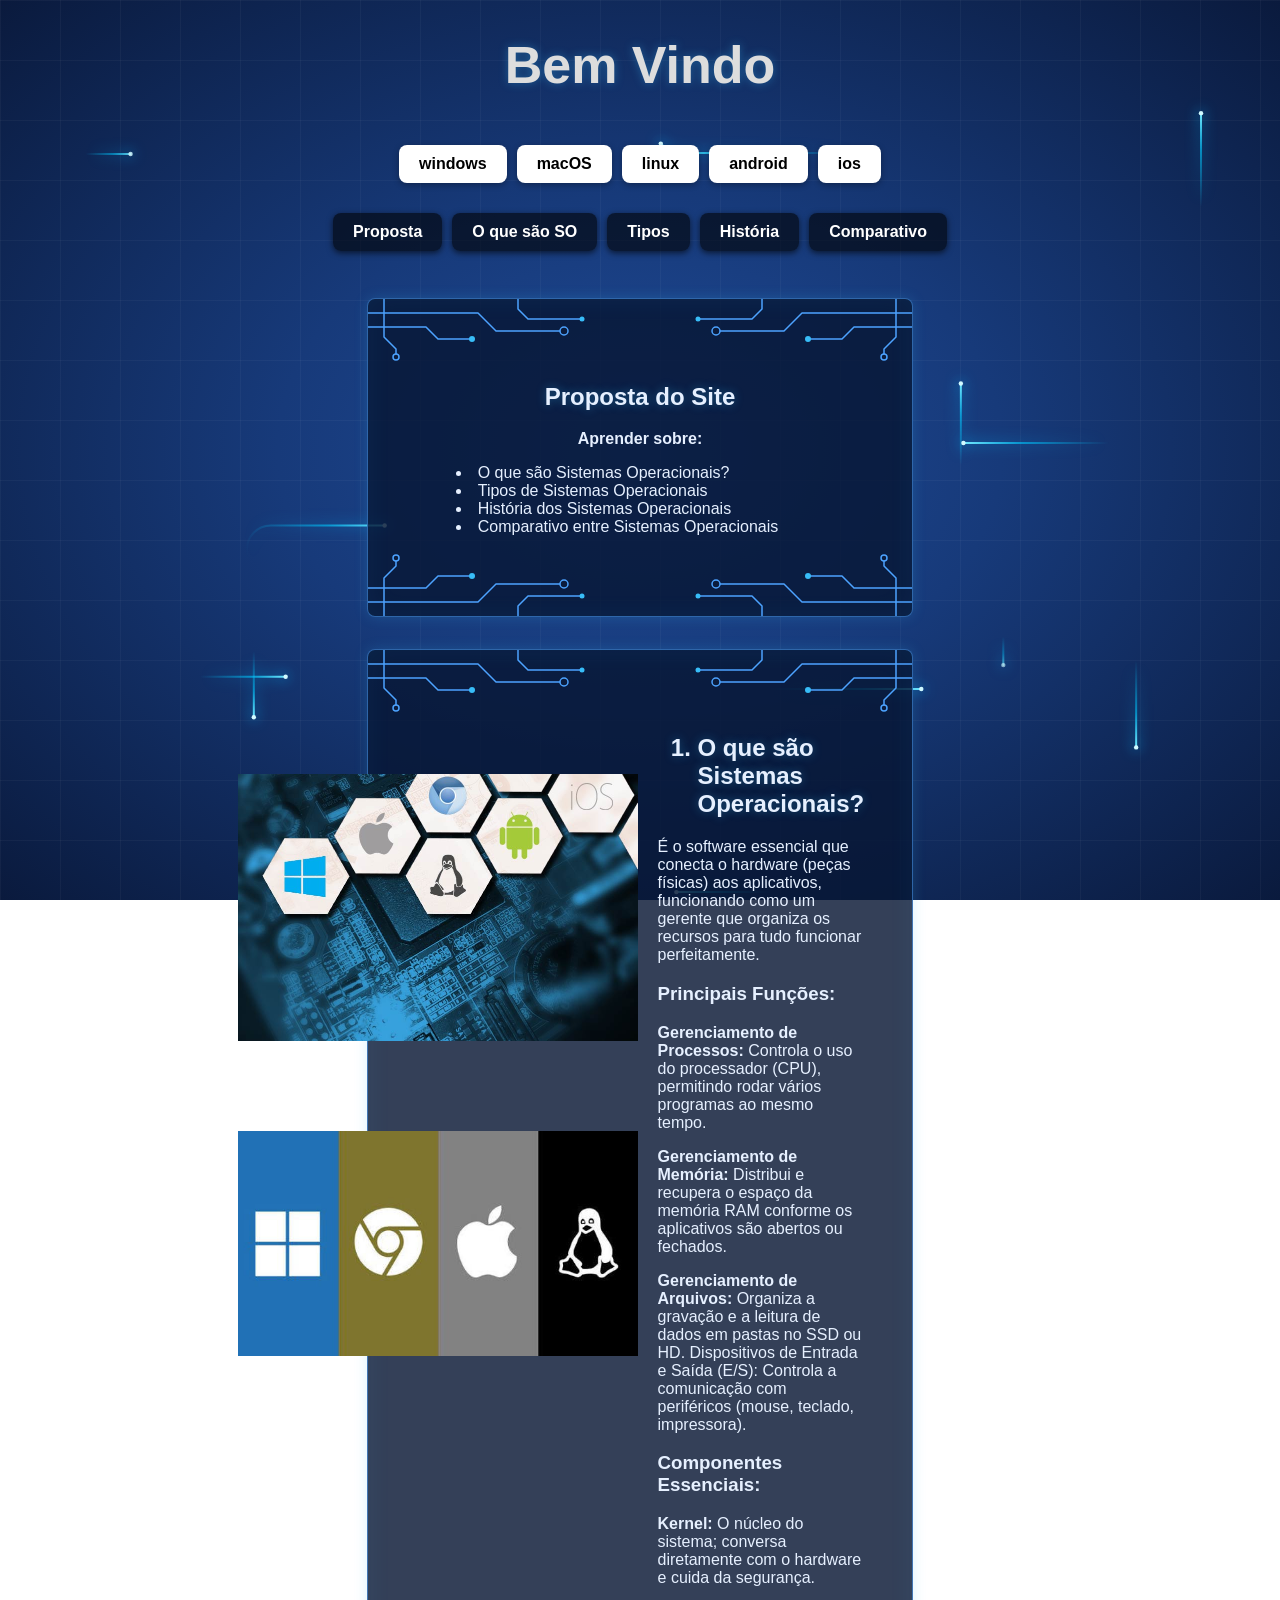
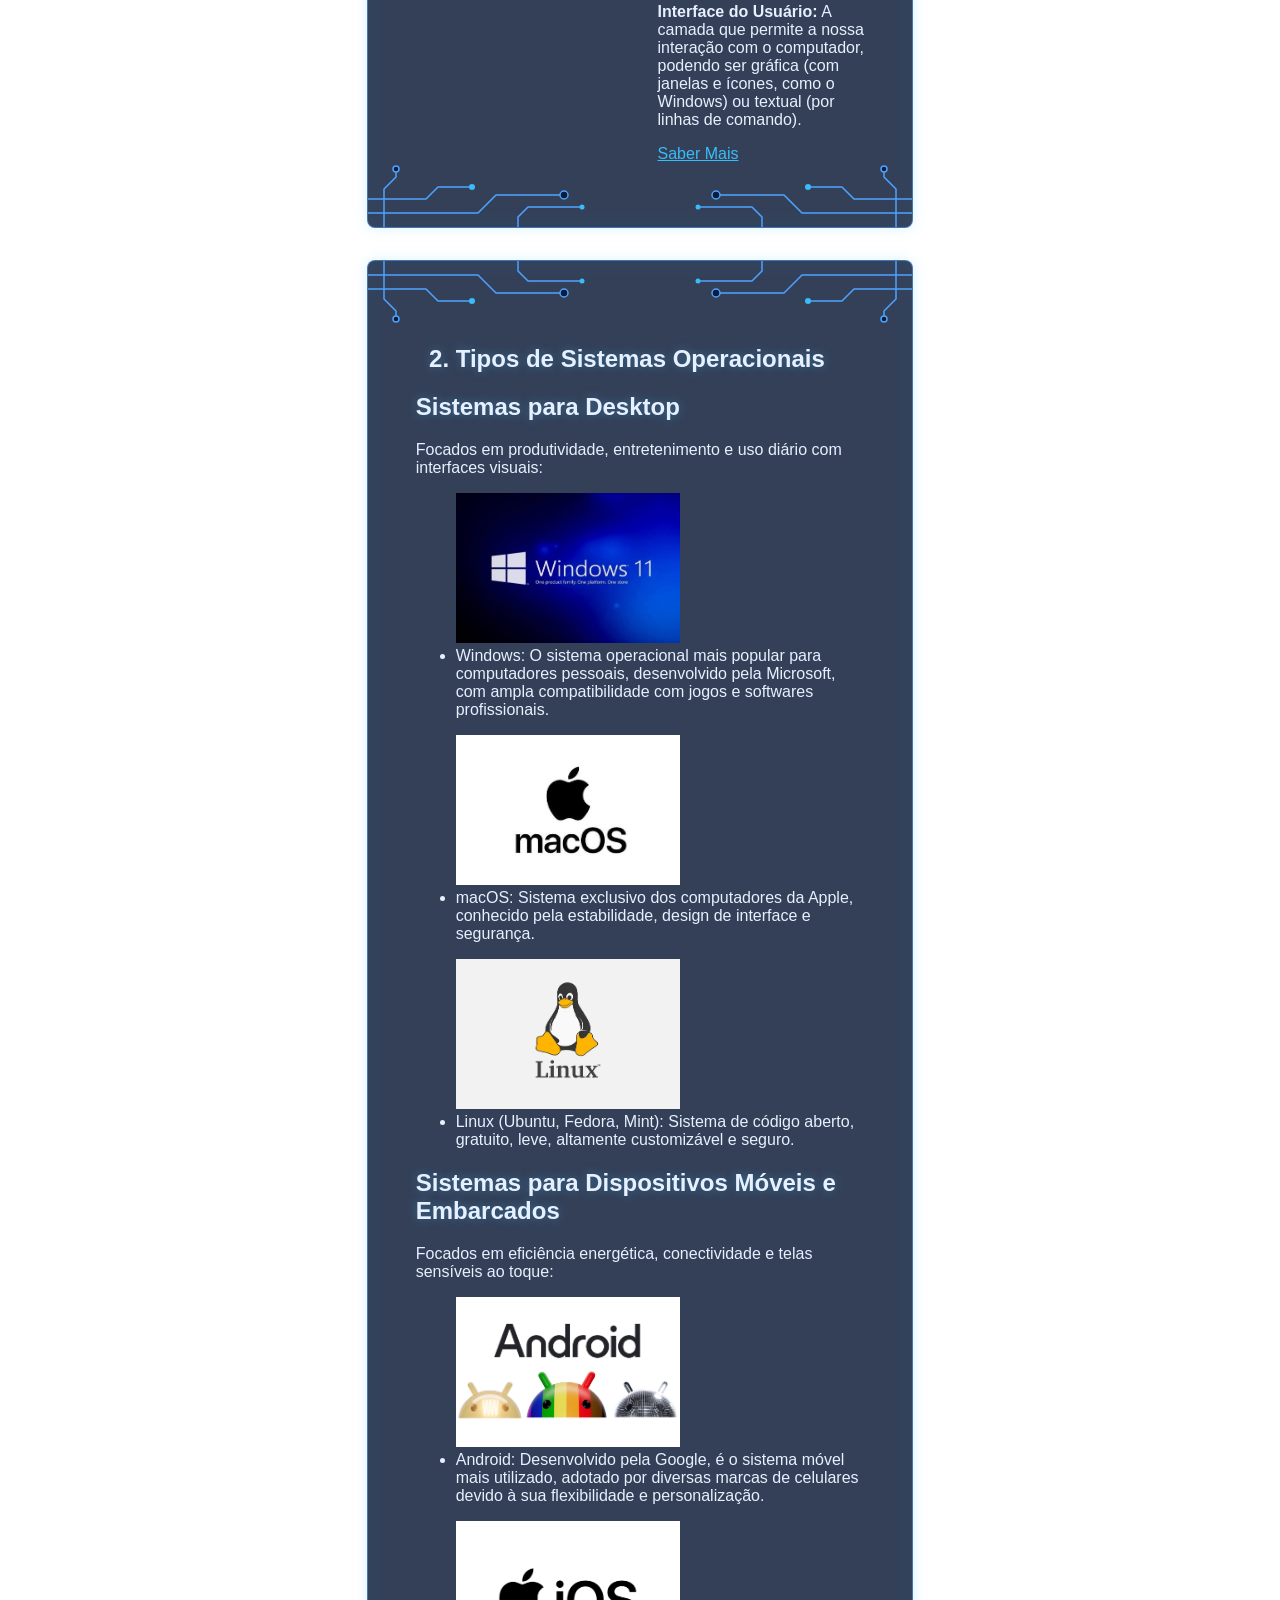
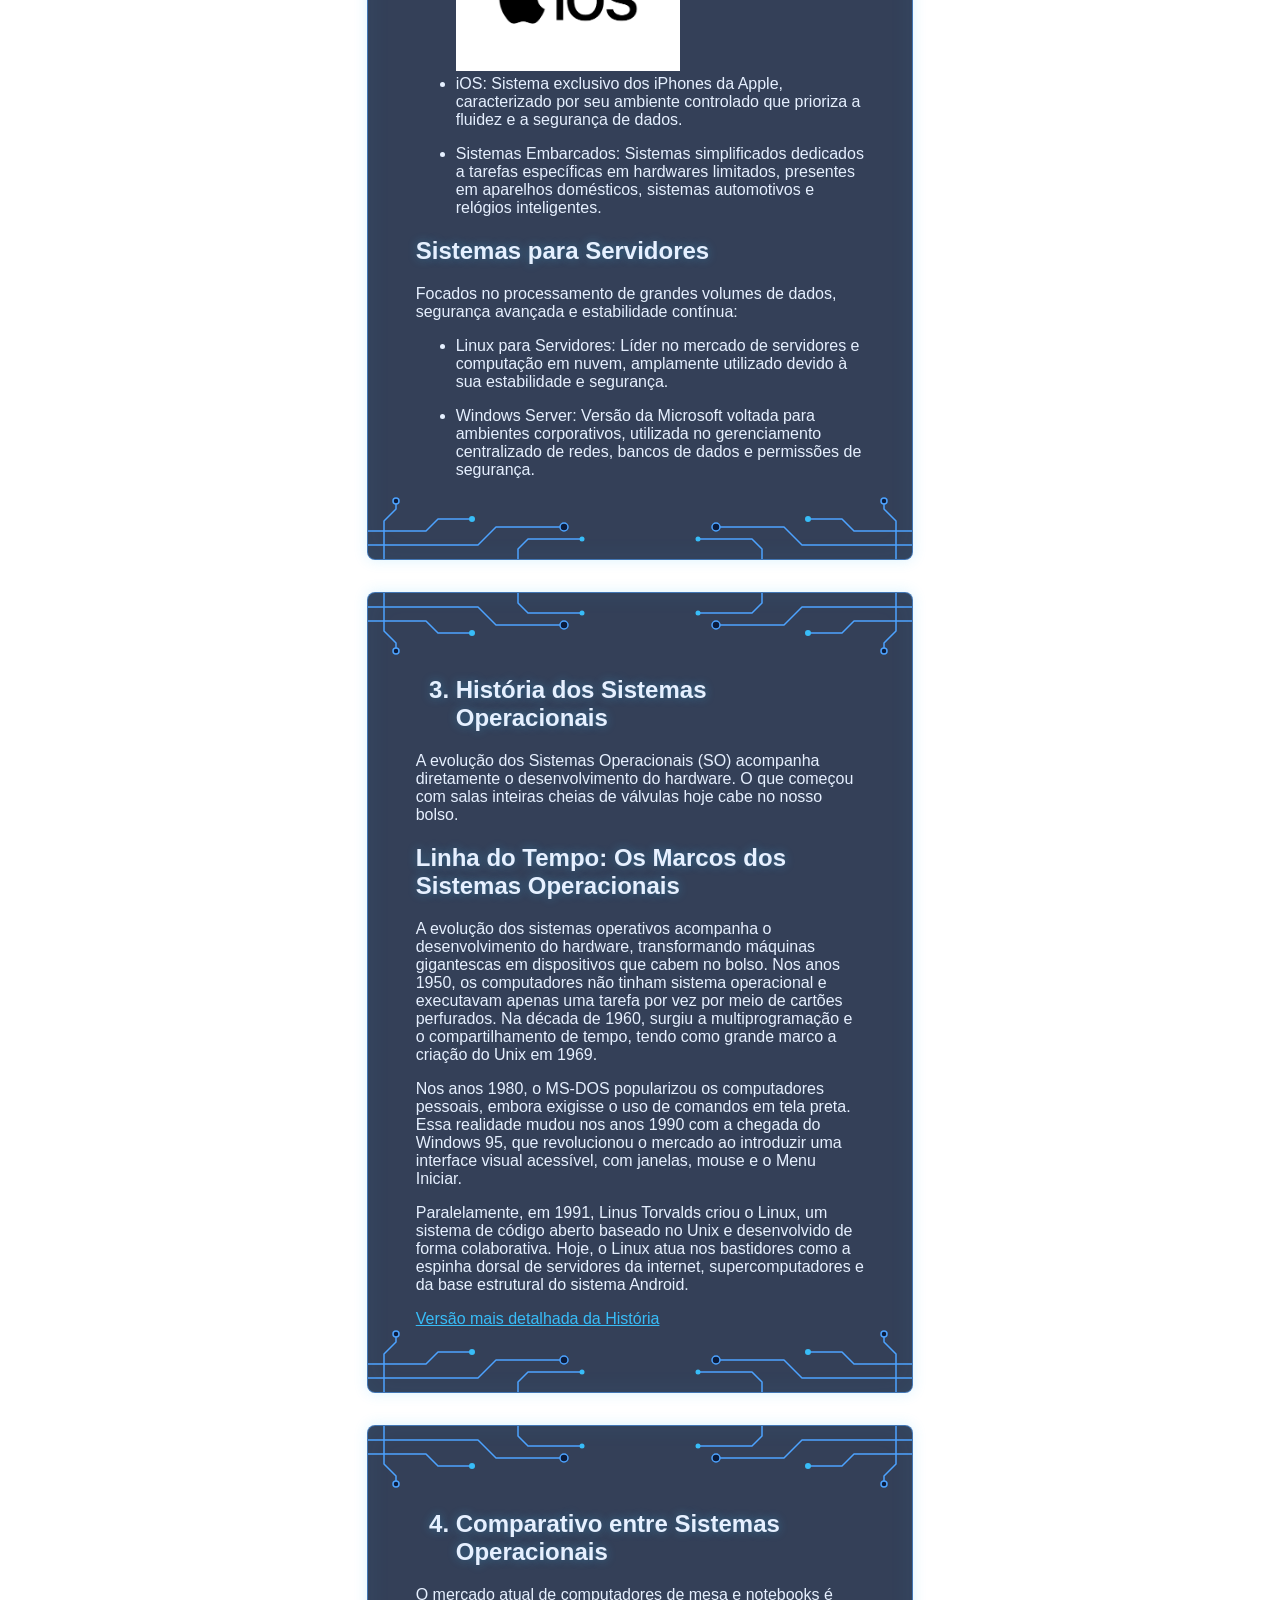
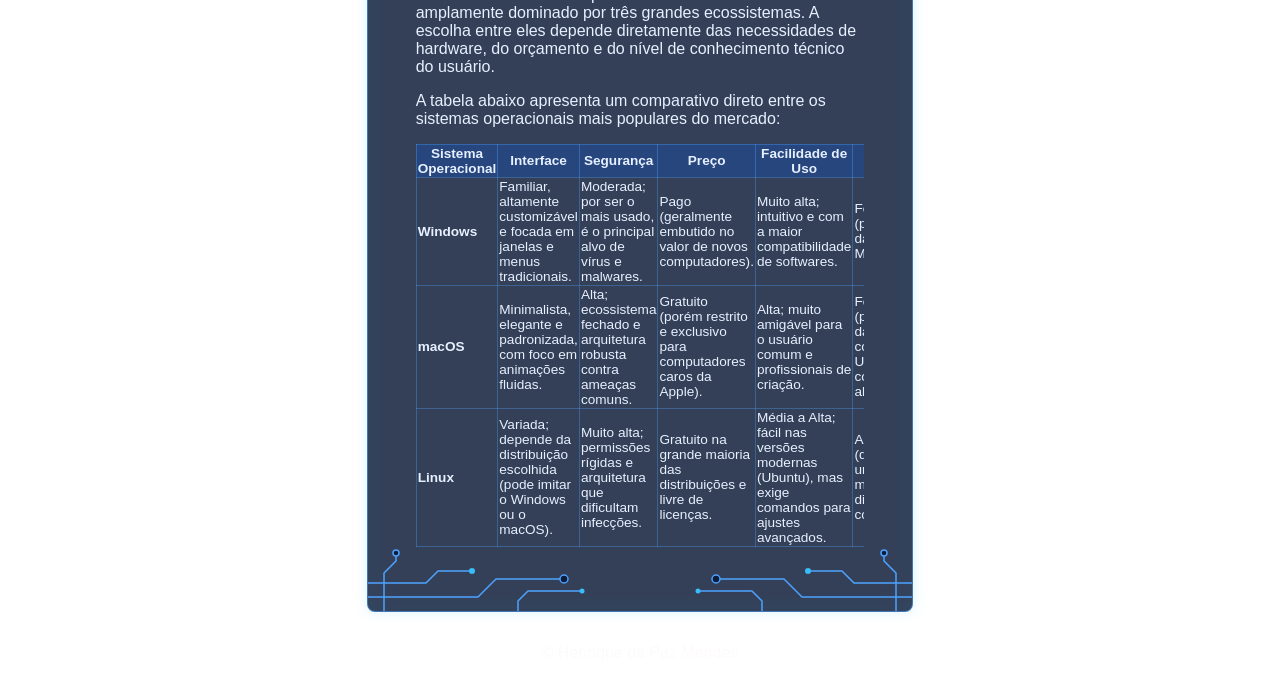
==== commit 825bc40e: "Add files via upload" ====
--- a/index.html
+++ b/index.html
@@ -10,11 +10,11 @@
 
 <head>
     <meta charset="UTF-8"> <!-- Permite usar acentos e caracteres especiais -->
-    <meta name="viewport" content="width=device-width, initial-scale=1.0">
+    <meta name="viewport" content="width=device-width, initial-scale=1">
     <!-- Faz o site se adaptar bem em celular -->
 
     <title>Progeto Final</title> <!-- Título que aparece na aba do navegador -->
-
+<link rel="stylesheet" href="energia.css">
     <link rel="stylesheet" href="estilo.css">
     <!-- Conecta o HTML com o arquivo de estilo (CSS) -->
     <link rel="stylesheet" href="circuito.css">
@@ -101,7 +101,7 @@
              SECTION 2 — O QUE SÃO SISTEMAS OPERACIONAIS?
              Explica o conceito, as funções e os componentes do SO
              ======================================================== -->
-    <section id="o-que-sao" class="os sistema">
+    <section id="o-que-sao" class="os sistema tamanho_section">
         <div class="sistema_texto">
             <!-- Título numerado do tópico 1 -->
             <ol>
@@ -384,7 +384,7 @@
          ============================================================ -->
     <script src="script.js"></script>
     <!-- Conecta com o JavaScript que controla o comportamento da página -->
-
+    <script src="energia.js"></script>
 </body>
 
 </html>
--- a/energia.css
+++ b/energia.css
@@ -0,0 +1,9 @@
+/* ===== Fundo de circuito =====
+   As linhas animadas são desenhadas pelo energia.js.
+   Aqui fica só a cor de fundo e a cor do texto. */
+
+body {
+  margin: 0;
+  background-color: #050b1a; /* azul bem escuro */
+  color: #e6f1ff;            /* texto claro para dar leitura no fundo escuro */
+}
--- a/estilo.css
+++ b/estilo.css
@@ -1,3 +1,7 @@
+*, *::before, *::after {
+  box-sizing: border-box;
+}
+
 body {
     background-image: url('/imagens/sistemas-operacionais.jpg');
     background-repeat: no-repeat;
@@ -323,3 +327,6 @@
 .tamanho_section{
     width: 42.7%
 }
+.centralizar{
+    text-align: center;
+}
--- a/circuito.css
+++ b/circuito.css
@@ -151,4 +151,4 @@
         width: 150px;
         height: 40px;
     }
-}+}
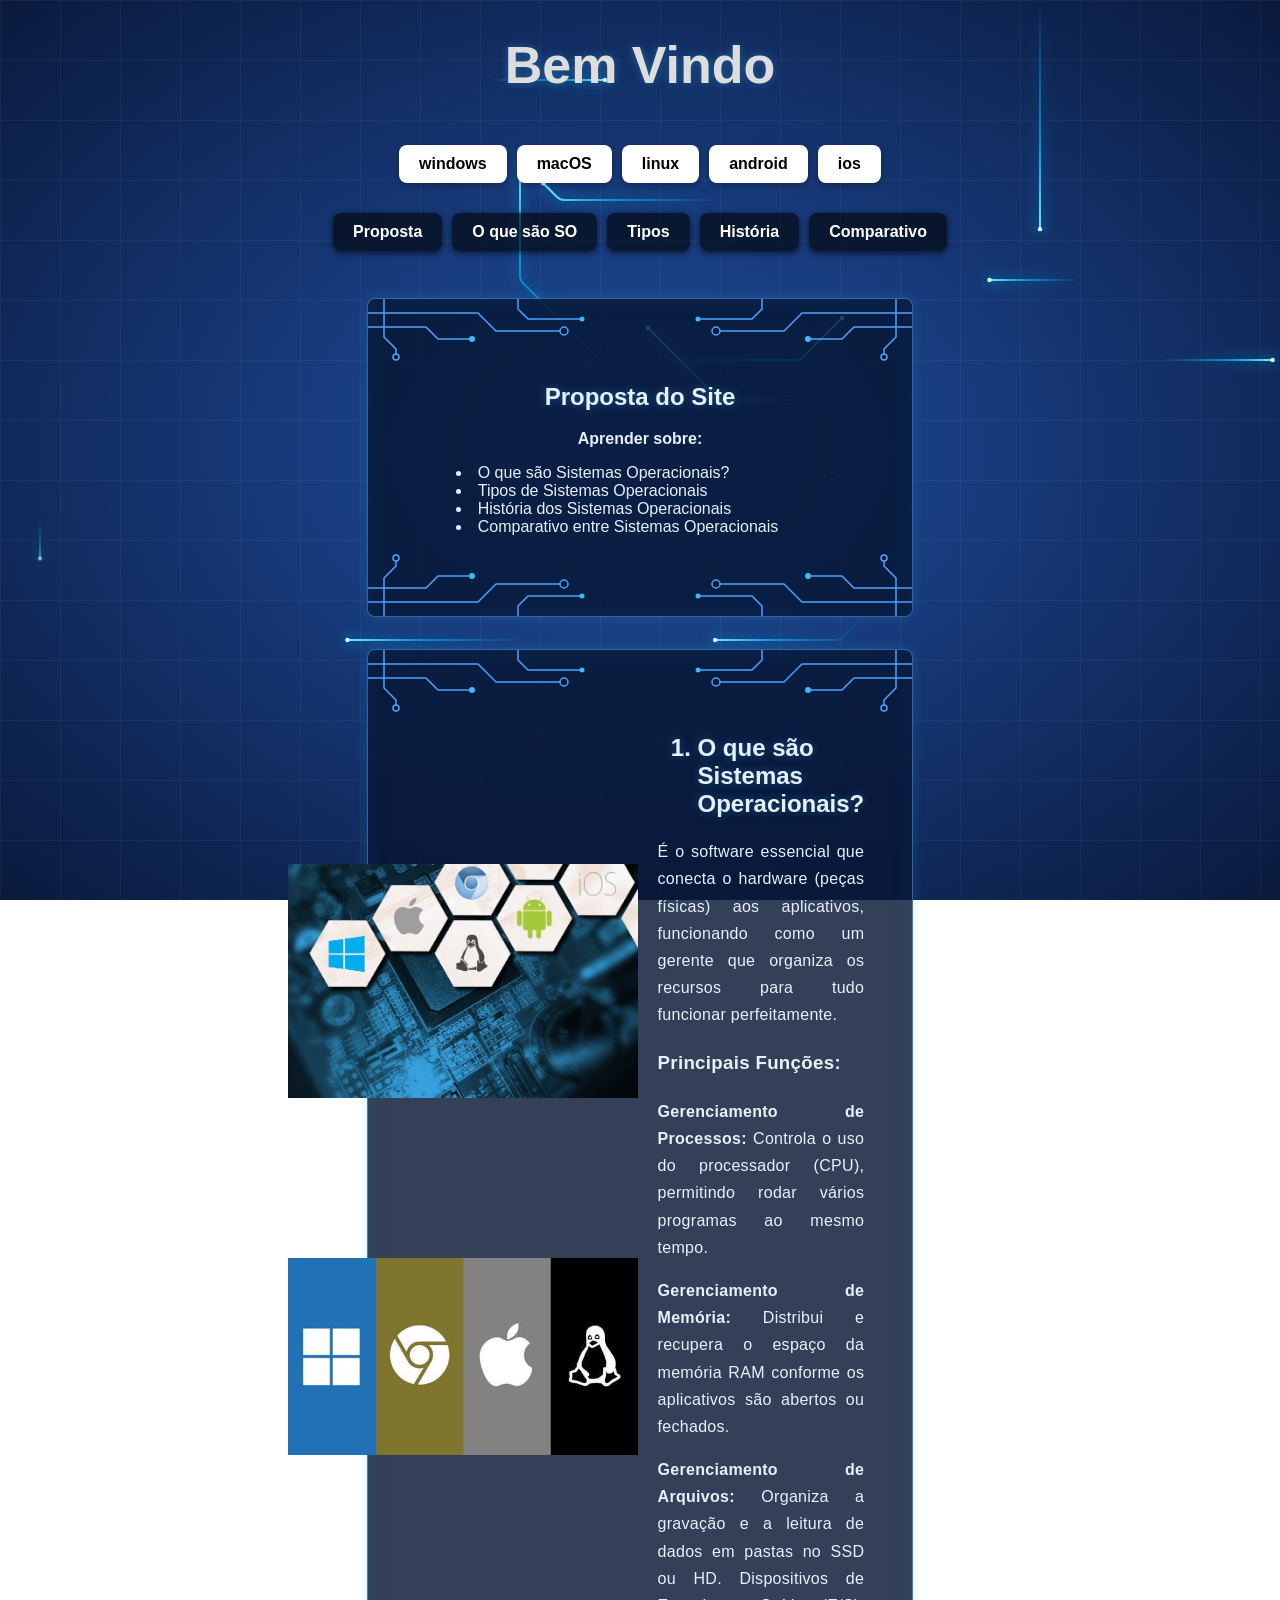
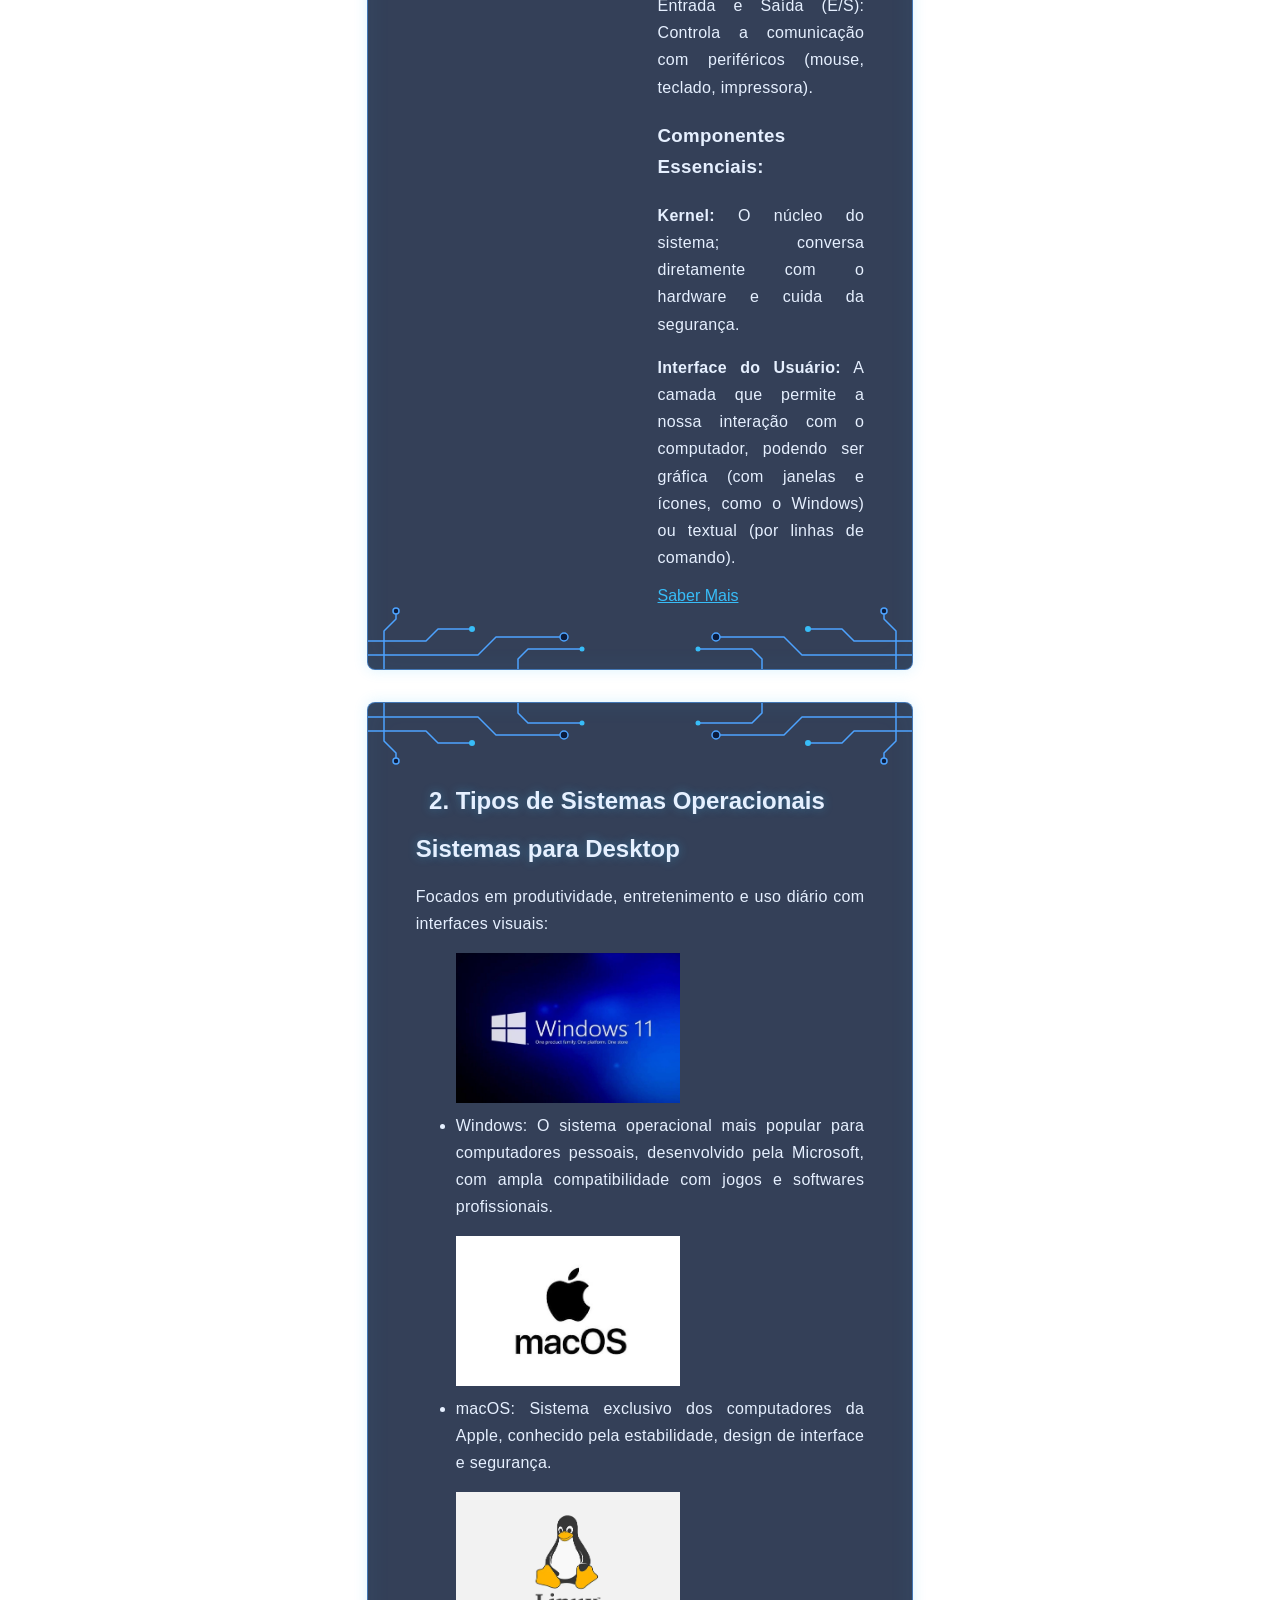
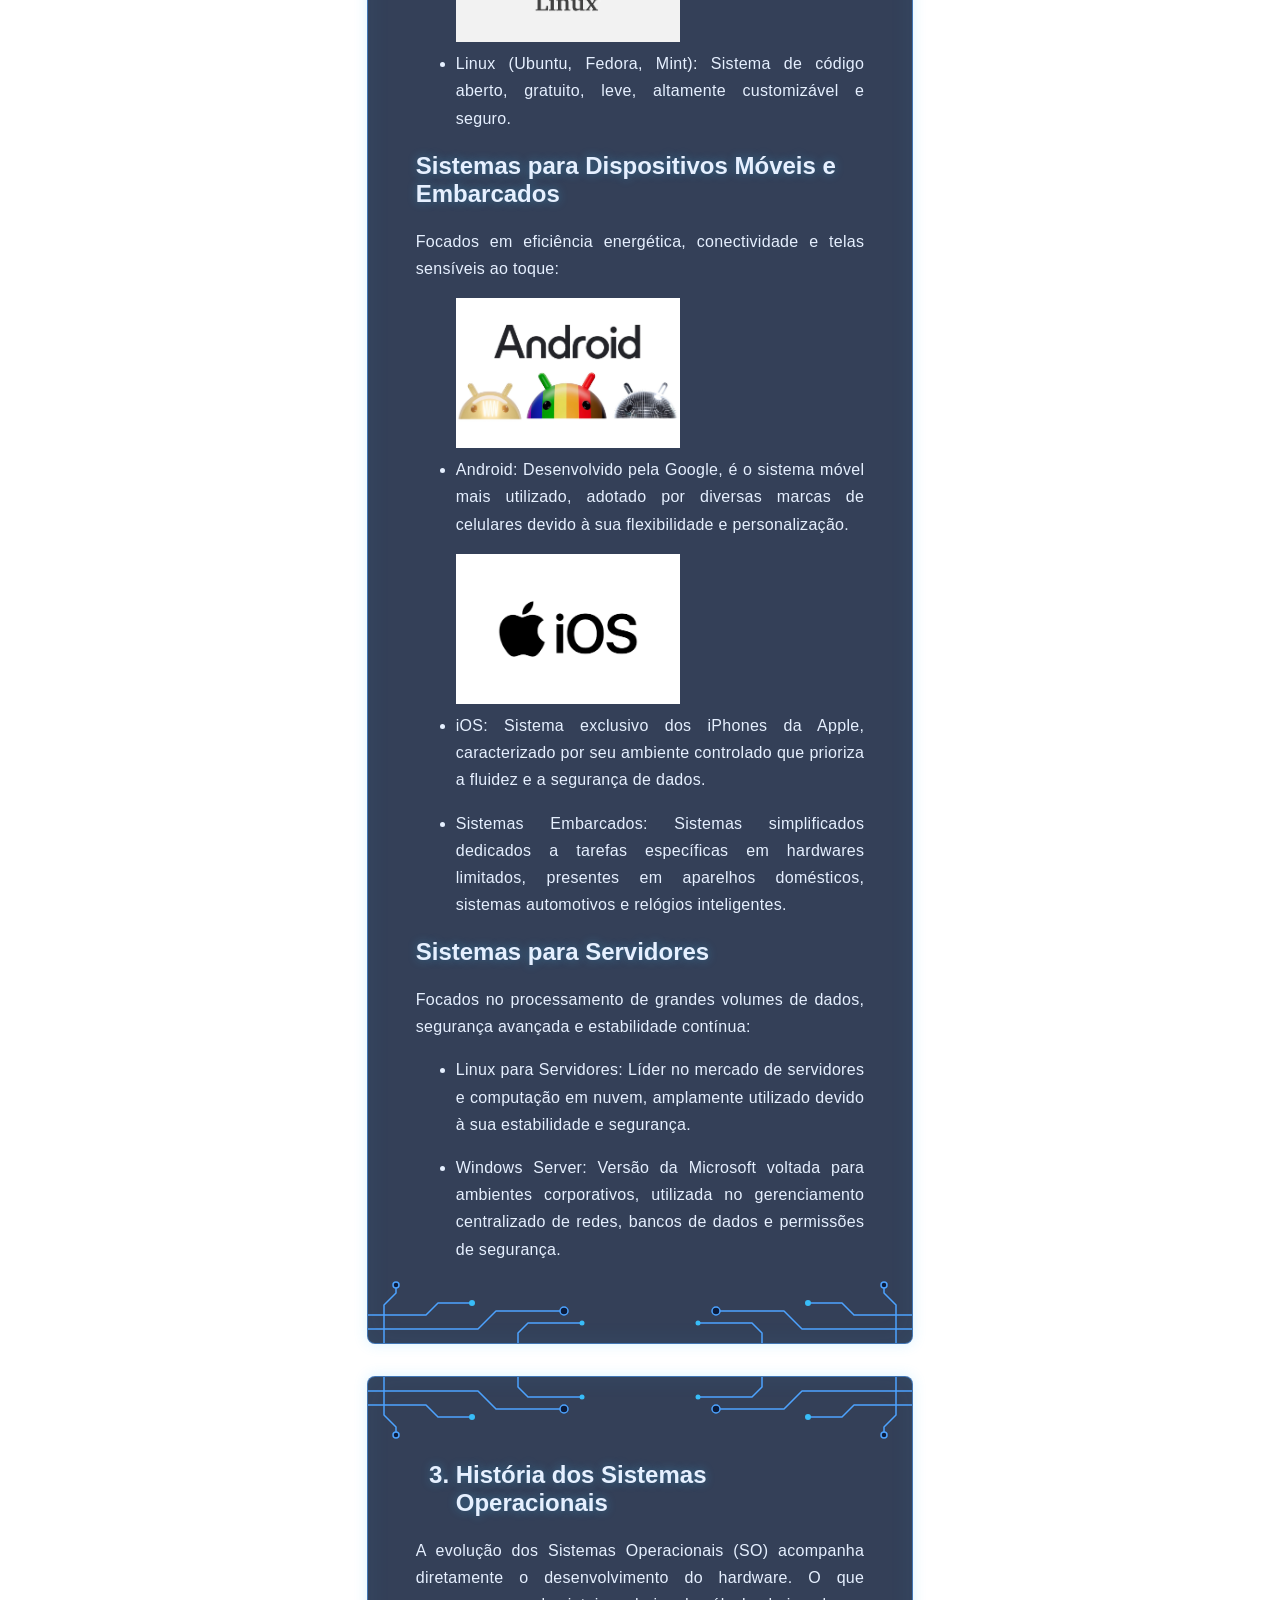
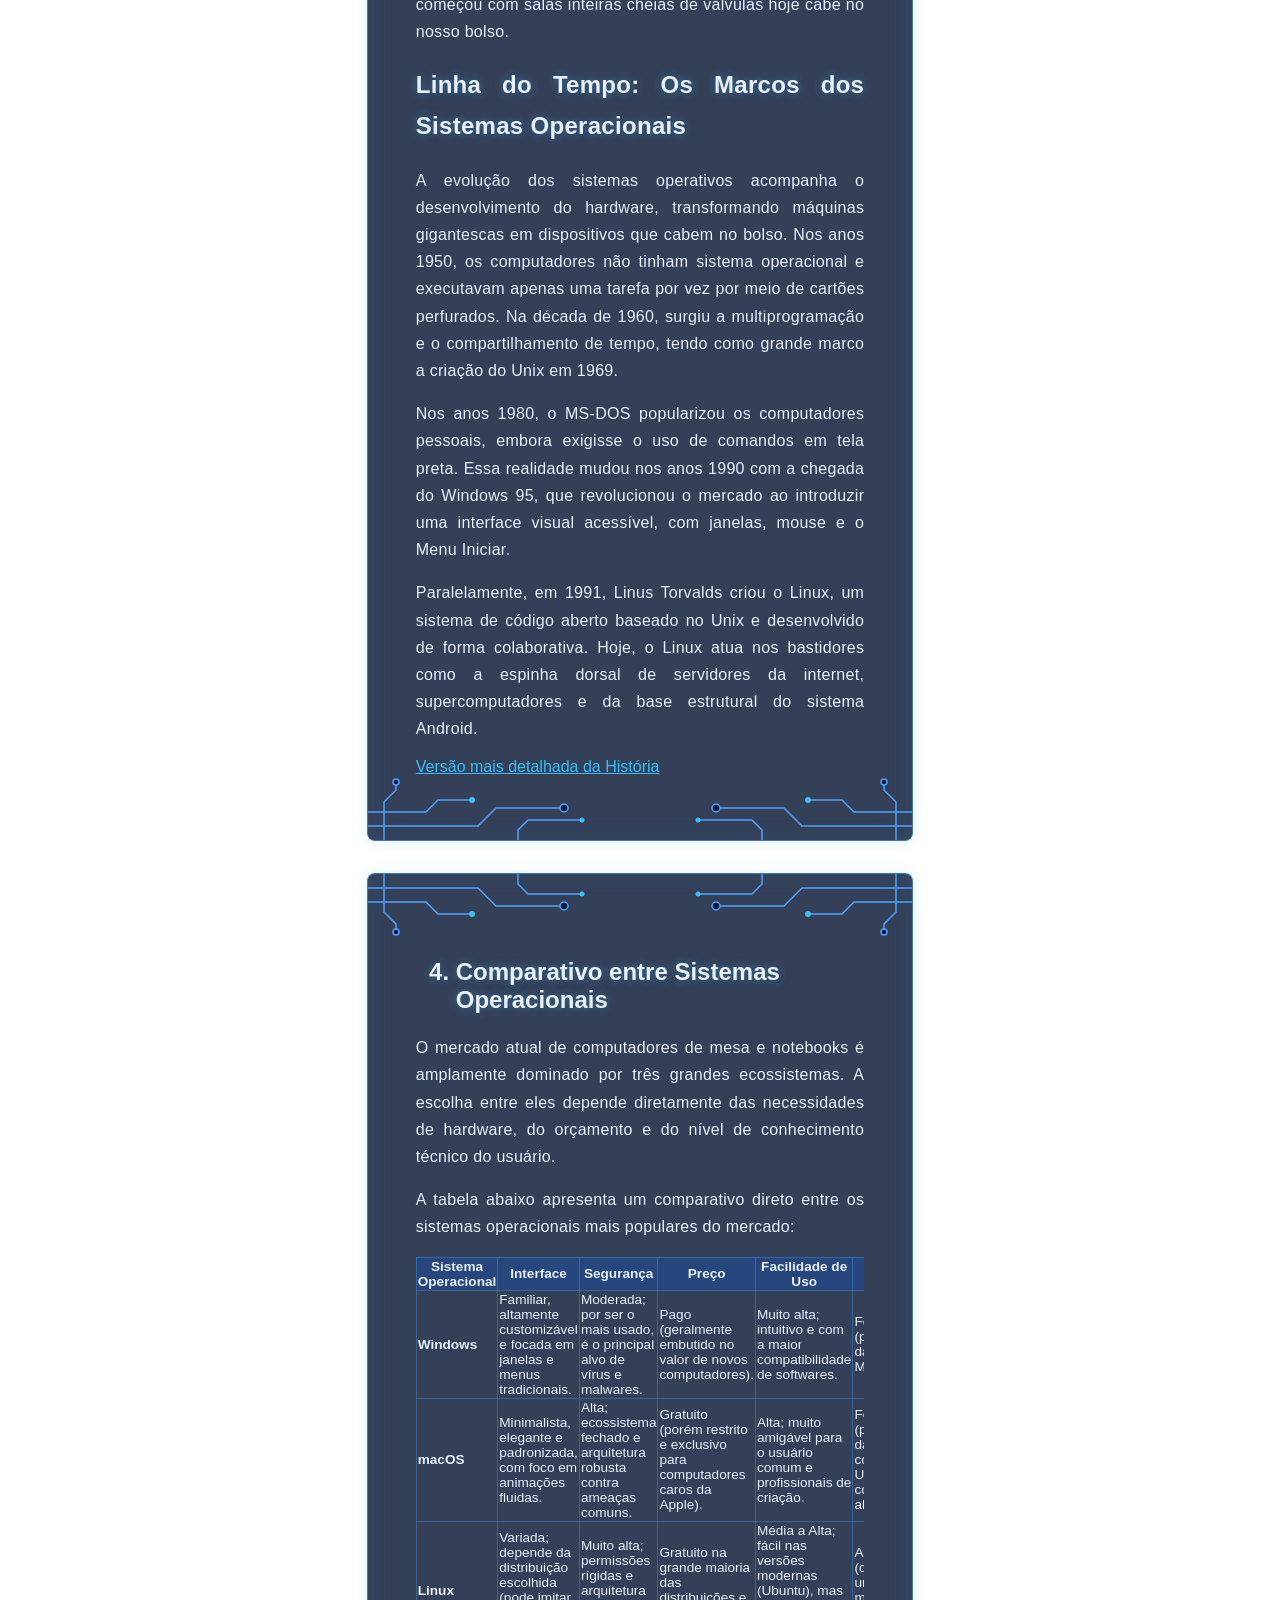
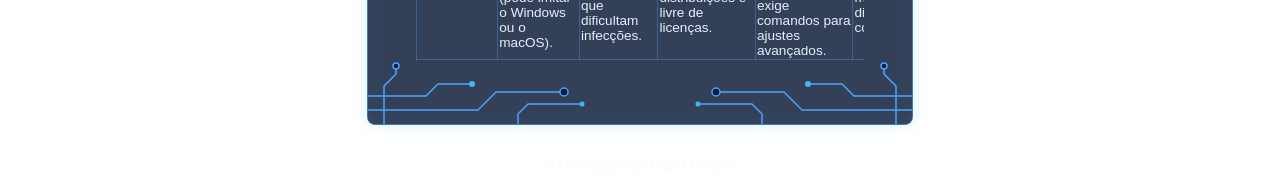
==== commit 3675957a: "Add files via upload" ====
--- a/index.html
+++ b/index.html
@@ -14,7 +14,7 @@
     <!-- Faz o site se adaptar bem em celular -->
 
     <title>Progeto Final</title> <!-- Título que aparece na aba do navegador -->
-<link rel="stylesheet" href="energia.css">
+    <link rel="stylesheet" href="energia.css">
     <link rel="stylesheet" href="estilo.css">
     <!-- Conecta o HTML com o arquivo de estilo (CSS) -->
     <link rel="stylesheet" href="circuito.css">
@@ -57,8 +57,8 @@
             <input type="button" value="windows" onclick="windowls()">
             <input type="button" value="macOS" onclick="macos()">
             <input type="button" value="linux" onclick="linux()">
-            <input type="button" value="android" onclick="android()" target="_blank">
-            <input type="button" value="ios" onclick="ios()" target="_blank">
+            <input type="button" value="android" onclick="android()">
+            <input type="button" value="ios" onclick="ios()">
         </div>
     </header>
     <!-- ============================================================
@@ -111,40 +111,45 @@
             </ol>
 
             <!-- Parágrafo 1: definição geral do SO -->
-            <p>É o software essencial que conecta o hardware (peças físicas) aos aplicativos, funcionando como um
-                gerente
-                que organiza os recursos para tudo funcionar perfeitamente.</p>
-
-
-            <h3>Principais Funções:</h3>
-            <p>
-                <strong>Gerenciamento de Processos:</strong> Controla o uso do processador (CPU), permitindo rodar
-                vários
-                programas ao mesmo
-                tempo.
-            </p>
-            <p>
-                <strong>Gerenciamento de Memória:</strong> Distribui e recupera o espaço da memória RAM conforme os
-                aplicativos são abertos
-                ou fechados.
-            </p>
-            <p>
-                <strong>Gerenciamento de Arquivos:</strong> Organiza a gravação e a leitura de dados em pastas no SSD ou
-                HD.
-
-                Dispositivos de Entrada e Saída (E/S): Controla a comunicação com periféricos (mouse, teclado,
-                impressora).
-            </p>
-            <h3>Componentes Essenciais:</h3>
-            <p>
-                <strong>Kernel:</strong> O núcleo do sistema; conversa diretamente com o hardware e cuida da segurança.
-            </p>
-            <p>
-                <strong>Interface do Usuário:</strong> A camada que permite a nossa interação com o computador, podendo
-                ser
-                gráfica (com
-                janelas e ícones, como o Windows) ou textual (por linhas de comando).
-            </p>
+            <div class="paragrafos">
+                <p>É o software essencial que conecta o hardware (peças físicas) aos aplicativos, funcionando como um
+                    gerente
+                    que organiza os recursos para tudo funcionar perfeitamente.</p>
+
+
+                <h3>Principais Funções:</h3>
+                <p>
+                    <strong>Gerenciamento de Processos:</strong> Controla o uso do processador (CPU), permitindo rodar
+                    vários
+                    programas ao mesmo
+                    tempo.
+                </p>
+                <p>
+                    <strong>Gerenciamento de Memória:</strong> Distribui e recupera o espaço da memória RAM conforme os
+                    aplicativos são abertos
+                    ou fechados.
+                </p>
+                <p>
+                    <strong>Gerenciamento de Arquivos:</strong> Organiza a gravação e a leitura de dados em pastas no
+                    SSD ou
+                    HD.
+
+                    Dispositivos de Entrada e Saída (E/S): Controla a comunicação com periféricos (mouse, teclado,
+                    impressora).
+                </p>
+                <h3>Componentes Essenciais:</h3>
+                <p>
+                    <strong>Kernel:</strong> O núcleo do sistema; conversa diretamente com o hardware e cuida da
+                    segurança.
+                </p>
+                <p>
+                    <strong>Interface do Usuário:</strong> A camada que permite a nossa interação com o computador,
+                    podendo
+                    ser
+                    gráfica (com
+                    janelas e ícones, como o Windows) ou textual (por linhas de comando).
+                </p>
+            </div>
             <a href="os.html">Saber Mais</a>
         </div>
         <div class="sistema_imagens">
@@ -169,75 +174,78 @@
 
         <!-- ---------- Subtópico: Sistemas para Desktop ---------- -->
         <h2>Sistemas para Desktop</h2>
-        <p>Focados em produtividade, entretenimento e uso diário com interfaces visuais:</p>
-
-        <ul>
-            <div class="windows">
-                <img src="imagens/windows-imagem.jpg">
-            </div>
-            <li>Windows: O sistema operacional mais popular para computadores pessoais, desenvolvido pela Microsoft,
-                com
-                ampla compatibilidade com jogos e softwares profissionais.</li>
-
-            <p>
-            <div class="macos">
-                <img src="imagens/macos.jpg">
-            </div>
-            <li>macOS: Sistema exclusivo dos computadores da Apple, conhecido pela estabilidade, design de
-                interface
-                e segurança.</li>
-            </p>
-            <p>
-            <div class="linux">
-                <img src="imagens/linux.jpg">
-            </div>
-            <li>Linux (Ubuntu, Fedora, Mint): Sistema de código aberto, gratuito, leve, altamente customizável e
-                seguro.
-                </p>
-        </ul>
-
+        <div class="paragrafos">
+            <p>Focados em produtividade, entretenimento e uso diário com interfaces visuais:</p>
+
+            <ul>
+                <div class="windows">
+                    <img src="imagens/windows-imagem.jpg">
+                </div>
+                <li>Windows: O sistema operacional mais popular para computadores pessoais, desenvolvido pela Microsoft,
+                    com
+                    ampla compatibilidade com jogos e softwares profissionais.</li>
+
+                <p>
+                <div class="macos">
+                    <img src="imagens/macos.jpg">
+                </div>
+                <li>macOS: Sistema exclusivo dos computadores da Apple, conhecido pela estabilidade, design de
+                    interface
+                    e segurança.</li>
+                </p>
+                <p>
+                <div class="linux">
+                    <img src="imagens/linux.jpg">
+                </div>
+                <li>Linux (Ubuntu, Fedora, Mint): Sistema de código aberto, gratuito, leve, altamente customizável e
+                    seguro.
+                    </p>
+            </ul>
+        </div>
         <!-- ---------- Subtópico: Sistemas Móveis e Embarcados ---------- -->
         <h2>Sistemas para Dispositivos Móveis e Embarcados</h2>
-        <p>Focados em eficiência energética, conectividade e telas sensíveis ao toque:</p>
-        <ul>
-            <div class="android">
-                <img src="imagens/android.jpg">
-            </div>
-            <li>Android: Desenvolvido pela Google, é o sistema móvel mais utilizado, adotado por diversas marcas de
-                celulares devido à sua flexibilidade e personalização.
-            </li>
-            <p>
-            <div class="ios">
-                <img src="imagens/ios.jpg">
-            </div>
-            <li>iOS: Sistema exclusivo dos iPhones da Apple, caracterizado por seu ambiente controlado que
-                prioriza
-                a fluidez e a segurança de dados.</li>
-            </p>
-            <p>
-                <li>Sistemas Embarcados: Sistemas simplificados dedicados a tarefas específicas em hardwares
-                    limitados,
-                    presentes em aparelhos domésticos, sistemas automotivos e relógios inteligentes.
+        <div class="paragrafos">
+            <p>Focados em eficiência energética, conectividade e telas sensíveis ao toque:</p>
+            <ul>
+                <div class="android">
+                    <img src="imagens/android.jpg">
+                </div>
+                <li>Android: Desenvolvido pela Google, é o sistema móvel mais utilizado, adotado por diversas marcas de
+                    celulares devido à sua flexibilidade e personalização.
                 </li>
-            </p>
-        </ul>
-
+                <p>
+                <div class="ios">
+                    <img src="imagens/ios.jpg">
+                </div>
+                <li>iOS: Sistema exclusivo dos iPhones da Apple, caracterizado por seu ambiente controlado que
+                    prioriza
+                    a fluidez e a segurança de dados.</li>
+                </p>
+                <p>
+                    <li>Sistemas Embarcados: Sistemas simplificados dedicados a tarefas específicas em hardwares
+                        limitados,
+                        presentes em aparelhos domésticos, sistemas automotivos e relógios inteligentes.
+                    </li>
+                </p>
+            </ul>
+        </div>
         <!-- ---------- Subtópico: Sistemas para Servidores ---------- -->
         <h2>Sistemas para Servidores</h2>
-        <p>
-            Focados no processamento de grandes volumes de dados, segurança avançada e estabilidade contínua:
-        </p>
-        <ul>
-            <li>Linux para Servidores: Líder no mercado de servidores e computação em nuvem, amplamente utilizado
-                devido
-                à sua estabilidade e segurança.</li>
+        <div class="paragrafos">
             <p>
-                <li>Windows Server: Versão da Microsoft voltada para ambientes corporativos, utilizada no
-                    gerenciamento
-                    centralizado de redes, bancos de dados e permissões de segurança.</li>
+                Focados no processamento de grandes volumes de dados, segurança avançada e estabilidade contínua:
             </p>
-        </ul>
-
+            <ul>
+                <li>Linux para Servidores: Líder no mercado de servidores e computação em nuvem, amplamente utilizado
+                    devido
+                    à sua estabilidade e segurança.</li>
+                <p>
+                    <li>Windows Server: Versão da Microsoft voltada para ambientes corporativos, utilizada no
+                        gerenciamento
+                        centralizado de redes, bancos de dados e permissões de segurança.</li>
+                </p>
+            </ul>
+        </div>
     </section>
 
 
@@ -255,29 +263,31 @@
         </ol>
 
         <!-- Introdução curta do tópico -->
-        <p>A evolução dos Sistemas Operacionais (SO) acompanha diretamente o desenvolvimento do hardware. O que
-            começou
-            com salas inteiras cheias de válvulas hoje cabe no nosso bolso.</p>
-
-        <!-- Subtítulo da linha do tempo -->
-        <h2>Linha do Tempo: Os Marcos dos Sistemas Operacionais</h2>
-
-        <!-- Parágrafo 1: décadas de 1950 e 1960 (batch, multiprogramação, Unix) -->
-        <p>A evolução dos sistemas operativos acompanha o desenvolvimento do hardware, transformando máquinas
-            gigantescas em dispositivos que cabem no bolso. Nos anos 1950, os computadores não tinham sistema
-            operacional e executavam apenas uma tarefa por vez por meio de cartões perfurados. Na década de 1960,
-            surgiu a multiprogramação e o compartilhamento de tempo, tendo como grande marco a criação do Unix em
-            1969.</p>
-
-        <!-- Parágrafo 2: décadas de 1980 e 1990 (MS-DOS e Windows) -->
-        <p>Nos anos 1980, o MS-DOS popularizou os computadores pessoais, embora exigisse o uso de comandos em tela
-            preta. Essa realidade mudou nos anos 1990 com a chegada do Windows 95, que revolucionou o mercado ao
-            introduzir uma interface visual acessível, com janelas, mouse e o Menu Iniciar.</p>
-
-        <!-- Parágrafo 3: década de 1990 (Linux e código aberto) -->
-        <p>Paralelamente, em 1991, Linus Torvalds criou o Linux, um sistema de código aberto baseado no Unix e
-            desenvolvido de forma colaborativa. Hoje, o Linux atua nos bastidores como a espinha dorsal de
-            servidores da internet, supercomputadores e da base estrutural do sistema Android.</p>
+        <div class="paragrafos">
+            <p>A evolução dos Sistemas Operacionais (SO) acompanha diretamente o desenvolvimento do hardware. O que
+                começou
+                com salas inteiras cheias de válvulas hoje cabe no nosso bolso.</p>
+
+            <!-- Subtítulo da linha do tempo -->
+            <h2>Linha do Tempo: Os Marcos dos Sistemas Operacionais</h2>
+
+            <!-- Parágrafo 1: décadas de 1950 e 1960 (batch, multiprogramação, Unix) -->
+            <p>A evolução dos sistemas operativos acompanha o desenvolvimento do hardware, transformando máquinas
+                gigantescas em dispositivos que cabem no bolso. Nos anos 1950, os computadores não tinham sistema
+                operacional e executavam apenas uma tarefa por vez por meio de cartões perfurados. Na década de 1960,
+                surgiu a multiprogramação e o compartilhamento de tempo, tendo como grande marco a criação do Unix em
+                1969.</p>
+
+            <!-- Parágrafo 2: décadas de 1980 e 1990 (MS-DOS e Windows) -->
+            <p>Nos anos 1980, o MS-DOS popularizou os computadores pessoais, embora exigisse o uso de comandos em tela
+                preta. Essa realidade mudou nos anos 1990 com a chegada do Windows 95, que revolucionou o mercado ao
+                introduzir uma interface visual acessível, com janelas, mouse e o Menu Iniciar.</p>
+
+            <!-- Parágrafo 3: década de 1990 (Linux e código aberto) -->
+            <p>Paralelamente, em 1991, Linus Torvalds criou o Linux, um sistema de código aberto baseado no Unix e
+                desenvolvido de forma colaborativa. Hoje, o Linux atua nos bastidores como a espinha dorsal de
+                servidores da internet, supercomputadores e da base estrutural do sistema Android.</p>
+        </div>
         <a href="historia.html" class="historia">Versão mais detalhada da História</a>
     </section>
 
@@ -297,15 +307,16 @@
         </ol>
 
         <!-- Introdução do comparativo -->
-        <p>O mercado atual de computadores de mesa e notebooks é amplamente dominado por três grandes ecossistemas.
-            A
-            escolha entre eles depende diretamente das necessidades de hardware, do orçamento e do nível de
-            conhecimento
-            técnico do usuário.</p>
-
-        <p>A tabela abaixo apresenta um comparativo direto entre os sistemas operacionais mais populares do mercado:
-        </p>
-
+        <div class="paragrafos">
+            <p>O mercado atual de computadores de mesa e notebooks é amplamente dominado por três grandes ecossistemas.
+                A
+                escolha entre eles depende diretamente das necessidades de hardware, do orçamento e do nível de
+                conhecimento
+                técnico do usuário.</p>
+
+            <p>A tabela abaixo apresenta um comparativo direto entre os sistemas operacionais mais populares do mercado:
+            </p>
+        </div>
         <!-- Tabela comparativa (estilizada pela classe "tabela-so" no CSS) -->
         <div class="tabela">
             <table class="tabela-so">
--- a/estilo.css
+++ b/estilo.css
@@ -1,5 +1,7 @@
-*, *::before, *::after {
-  box-sizing: border-box;
+*,
+*::before,
+*::after {
+    box-sizing: border-box;
 }
 
 body {
@@ -10,6 +12,7 @@
     background-attachment: fixed;
     font-family: Arial, Helvetica, sans-serif;
 
+
 }
 
 
@@ -27,6 +30,7 @@
     margin: auto;
     padding-top: 25px;
 
+
 }
 
 
@@ -49,6 +53,7 @@
 .os {
     text-align: left;
     margin-top: 20px;
+
 }
 
 
@@ -230,17 +235,17 @@
 }
 
 .sistema_imagens img {
-    width: 400px;
+    width: 350px;
     height: auto;
 }
 
 .sistema_imagens img:last-child {
-    margin-top: 80px;
+    margin-top: 150px;
     /* empurra a segunda imagem para baixo */
 }
 
 .sistema_imagens img:first-child {
-    margin-top: 60px;
+    margin-top: 150px;
     /* empurra a segunda imagem para baixo */
 }
 
@@ -298,7 +303,8 @@
         width: auto;
         max-width: 100%;
         box-sizing: border-box;
-        flex-direction: column;    /* texto em cima, imagens embaixo */
+        flex-direction: column;
+        /* texto em cima, imagens embaixo */
         align-items: stretch;
         gap: 16px;
         padding: 48px 16px;
@@ -311,7 +317,8 @@
 
     section.sistema .sistema_imagens {
         align-self: auto;
-        align-items: center;       /* imagens centralizadas */
+        align-items: center;
+        /* imagens centralizadas */
     }
 
     section.sistema .sistema_imagens img {
@@ -324,9 +331,48 @@
         margin-top: 0;
     }
 }
-.tamanho_section{
+
+.tamanho_section {
     width: 42.7%
 }
-.centralizar{
-    text-align: center;
-}
+
+.centralizar {
+    text-align: center;
+}
+
+@media (max-width: 700px) {
+    section.tamanho_section {
+        width: auto;
+        max-width: 100%;
+    }
+
+    section {
+        overflow-wrap: break-word;
+        word-wrap: break-word;
+    }
+
+    section img {
+        max-width: 100%;
+    }
+}
+
+.paragrafos {
+    text-align: justify;
+    line-height: 1.7;
+    word-spacing: 0px;
+    letter-spacing: 0.3px;
+}
+
+@keyframes aparecer {
+    from {
+        opacity: 0;
+    }
+
+    to {
+        opacity: 1;
+    }
+}
+
+body {
+    animation: aparecer 1s ease;
+}
